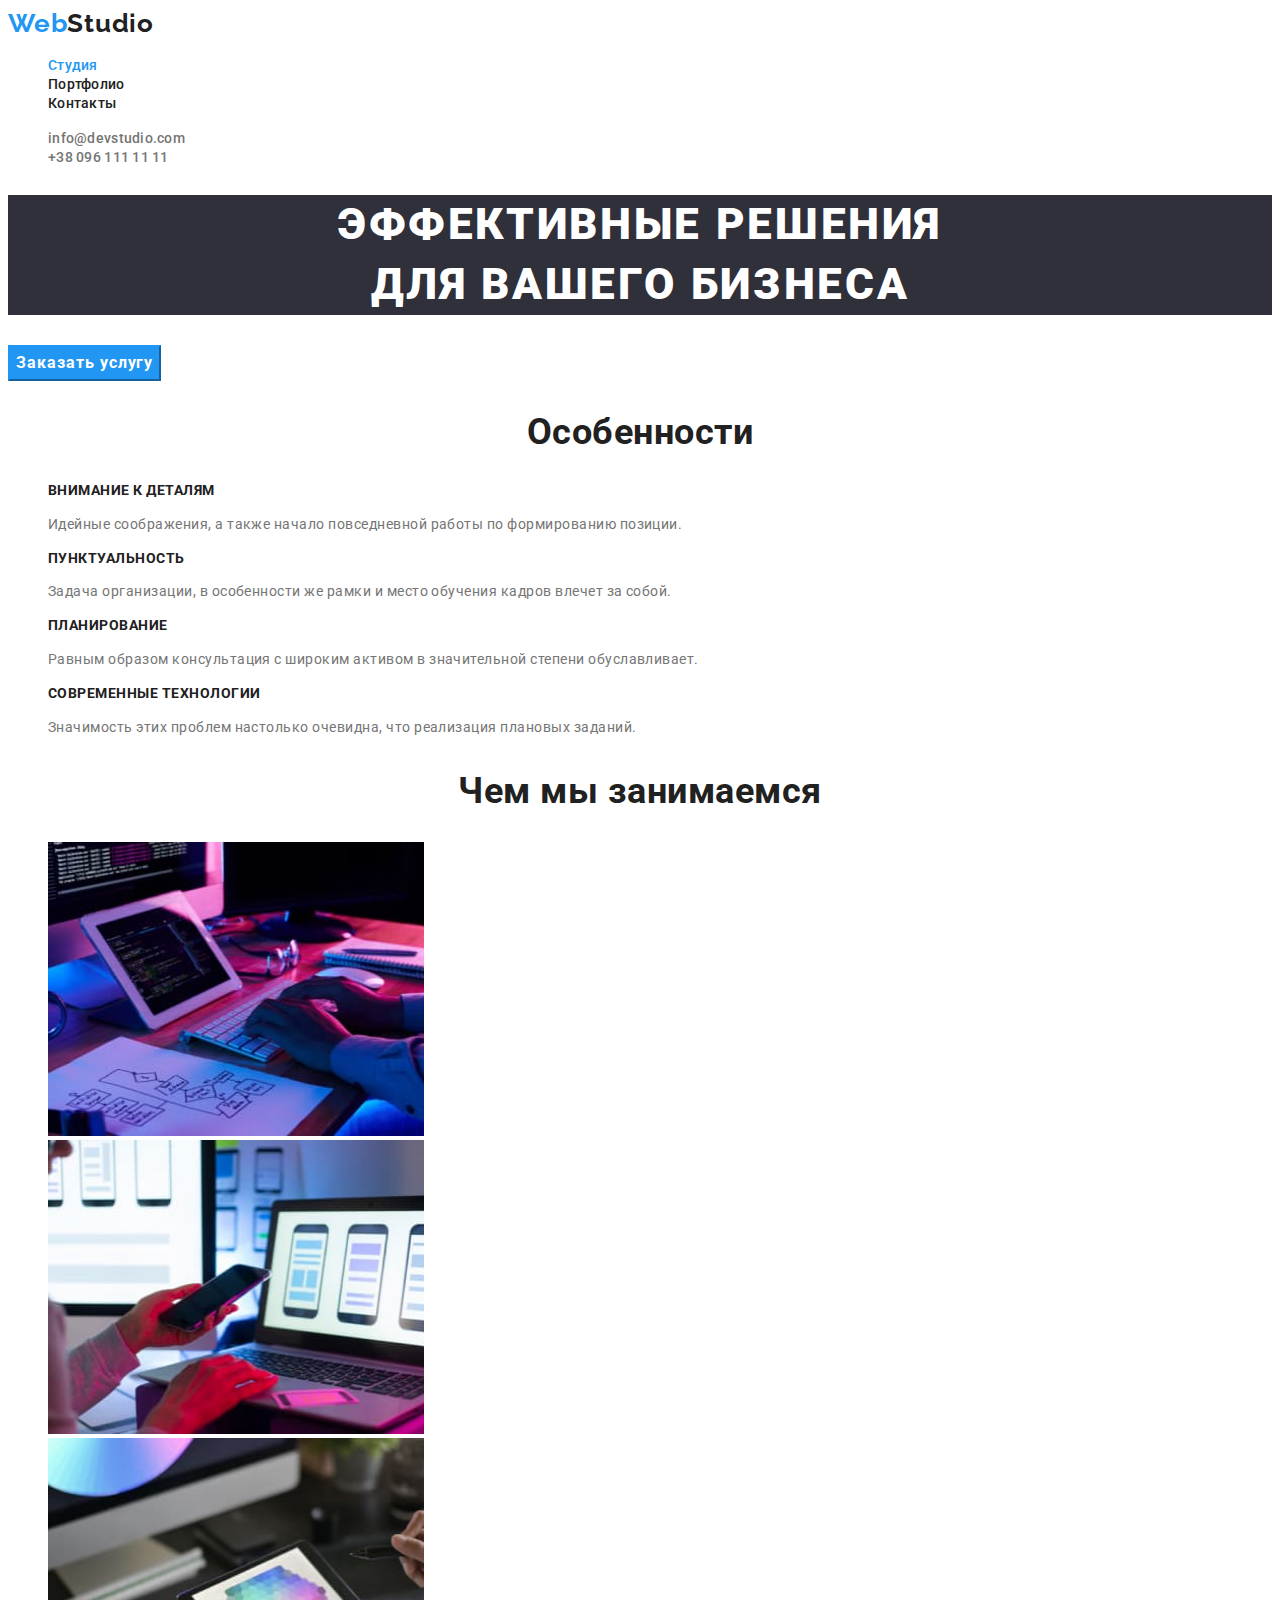
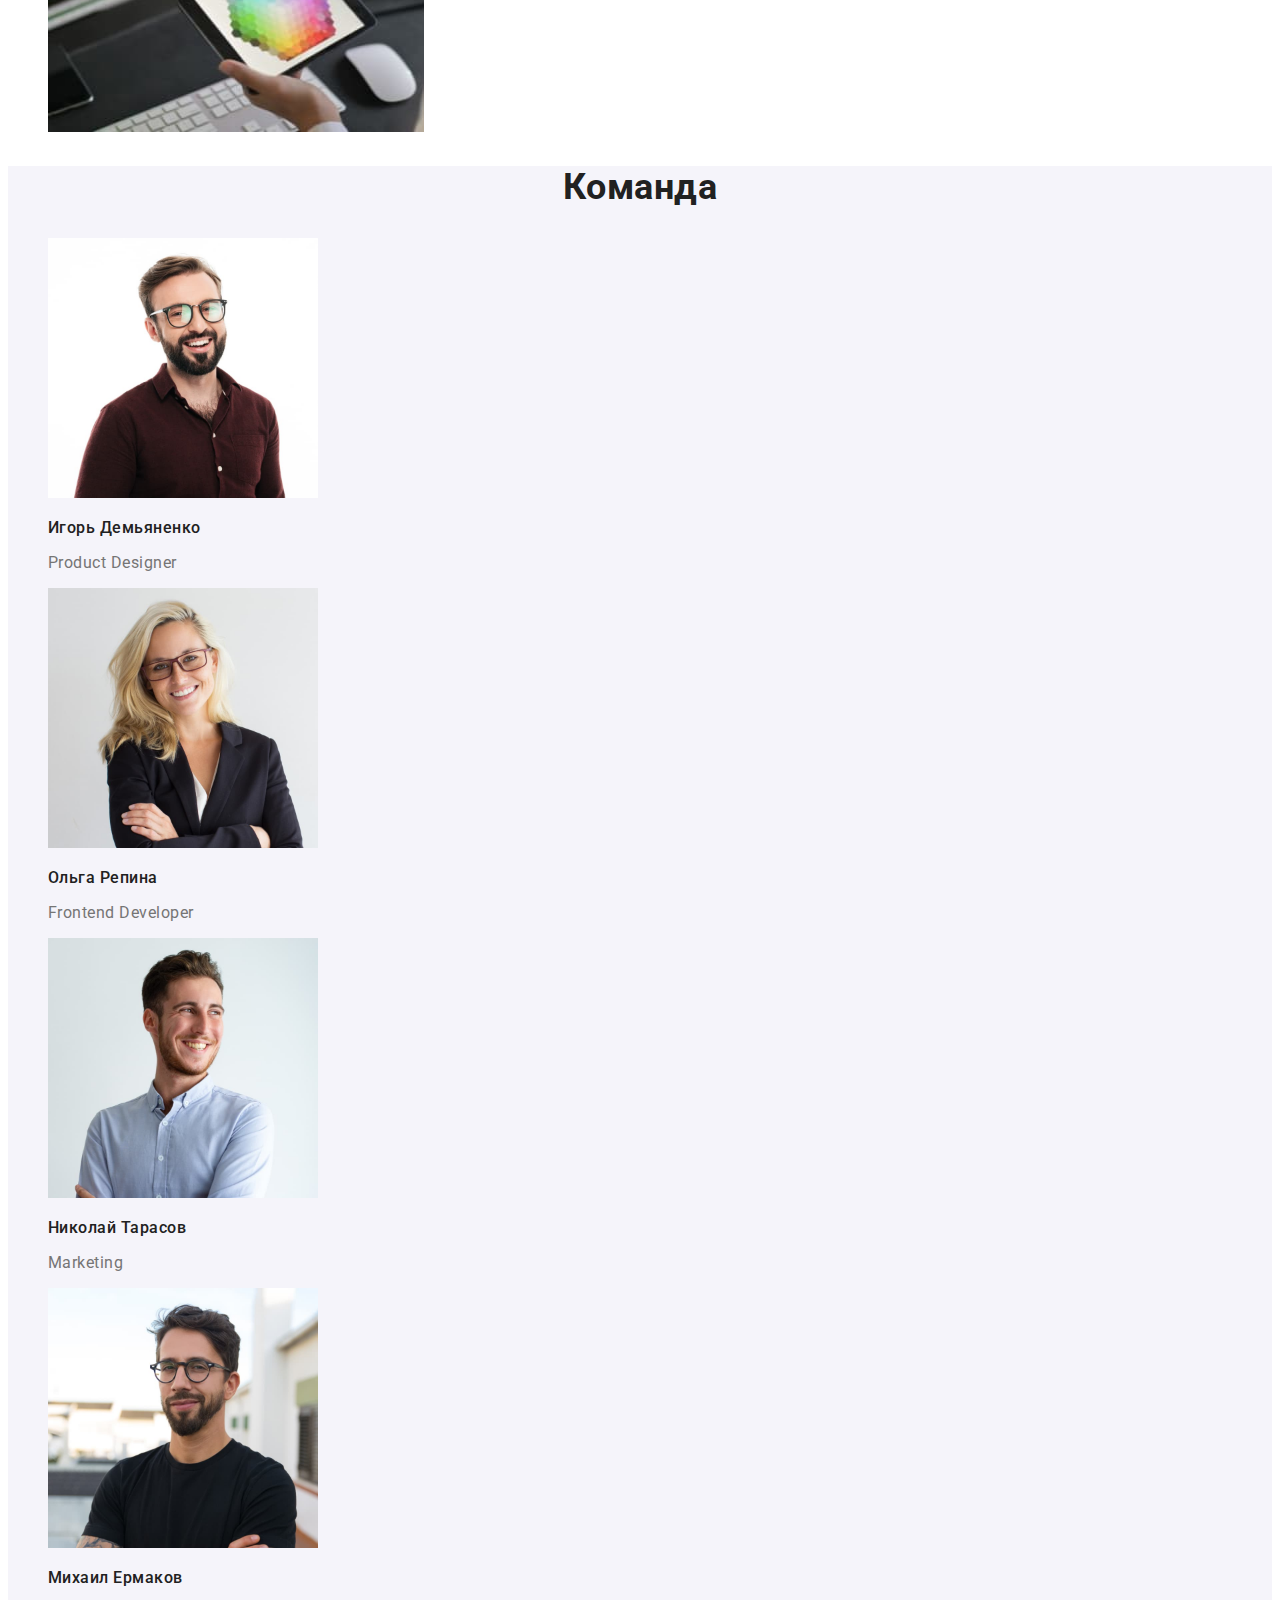
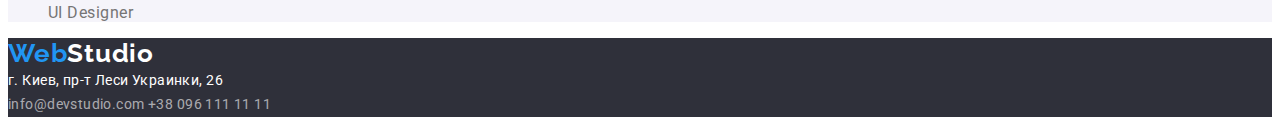
==== index.html @ 9baf7b73 "Добавляет разметку страницы" ====
<!DOCTYPE html>
<html lang="ru">
<head>
    <meta charset="UTF-8">
    <meta http-equiv="X-UA-Compatible" content="IE=edge">
    <meta name="viewport" content="width=device-width, initial-scale=1.0">
    <title>Студия</title>
    <link href="https://fonts.googleapis.com/css2?family=Raleway:wght@700&family=Roboto:wght@400;500;700;900&display=swap"
        rel="stylesheet">
    <link rel="stylesheet" href="./css/styles.css">
</head>
<body>
    <!--Шапка-->
    <header>
<nav>
    <a href="./index.html" class="logo">Web<span class="accent">Studio</span></a>

    <ul class="site-nav list">
        <li><a href="./index.html" class="link current">Студия</a></li>
        <li><a href="./portfolio.html" class="link">Портфолио</a></li>
        <li><a href="" class="link">Контакты</a></li>
    </ul>
    <ul class="list">
        <li><a href="mailto:info@devstudio.com" class="button link">info@devstudio.com</a></li>
        <li><a href="" class="button link">+38 096 111 11 11</a></li>
    </ul>   
</nav>
    </header>
  <main>
        <!--Герой-->
    <section class="hero">
        <h1 class="hero-title">Эффективные решения <br /> для вашего бизнеса</h1>
        <button type="button" class="button primary">Заказать услугу</button>
    </section>
    
    <!--Особенности-->
    <section class="section">
        <h2 class="section-title">Особенности</h2>
        <ul class="features list">
        <li>
            <h3 class="title list">Внимание к деталям</h3>
            <p class="text">Идейные соображения, а также начало повседневной работы по формированию позиции.</p>
            </li>
         <li>
            <h3 class="title">Пунктуальность</h3>
            <p class="text">Задача организации, в особенности же рамки и место обучения кадров влечет за собой.</p>
            </li>
         <li>
             <h3 class="title">Планирование</h3>
             <p class="text">Равным образом консультация с широким активом в значительной степени обуславливает.</p>
             </li>  
         <li>
              <h3 class="title">Современные технологии</h3>
              <p class="text">Значимость этих проблем настолько очевидна, что реализация плановых заданий.</p>
              </li>   
        </ul>
    </section>
    <!--Чем мы занимаемся-->
    <Section class="section">
        <h2 class="section-title">Чем мы занимаемся</h2>
        <ul class="list">
            <li>
                <img src="./images/img1.jpg" alt="Графики" width="376" height="294" />
            </li>
            <li>
                <img src="./images/img2.jpg" alt="Дизайн" width="376" height="294" />
            </li>
            <li>
                <img src="./images/img3.jpg" alt="Графика" width="376" height="294" />
            </li>
        </ul>
    </Section>
      <!--Команда-->
    <section class="section team">
        <h2 class="section-title">Команда</h2>
        <ul class="work list">
            <li>
                <img src="./images/photo1.jpg" alt="Игорь Демьянченко" width="270" height="260">
                <h3 class="title">Игорь Демьяненко</h3>
                <p class="text">Product Designer</p>
            </li>
            <li>
                <img src="./images/photo2.jpg" alt="Ольга Репина" width="270" height="260">
                <h3 class="title">Ольга Репина</h3>
                <p class="text">Frontend Developer</p>
            </li>
            <li>
                <img src="./images/photo3.jpg" alt="Николай Тарасов" width="270" height="260">
                <h3 class="title">Николай Тарасов</h3>
                <p class="text">Marketing</p>
            </li>
            <li>
                <img src="./images/photo4.jpg" alt="Михаил Ермаков" width="270" height="260">
                <h3 class="title">Михаил Ермаков</h3>
                <p class="text">UI Designer</p>
            </li>
        </ul>
    </section>
  </main>

    <!--Футер-->
    <footer class="footer">
        <a href="./index.html" class="logo">Web<span class="footer-accent">Studio</span></a>
        <address class="address">г. Киев, пр-т Леси Украинки, 26</address>
        <address class="footer-nav">
            <a href="mailto:info@devstudio.com" class="footer-nav link">info@devstudio.com</a>
            <a href="" class="footer-nav link">+38 096 111 11 11</a>
        </address>
    </footer>
</body>
</html>
---- css/styles.css ----
/* цвет основного текста #757575 */
/* вторичный цвет #212121 */
/* белый #FFFFFF */
/* акцент #2196F3 */
/* вторичный цвет фона #F5F4FA */
/* цвет фона #2F303A */

:root {
    --primary-text-color: #757575;
    --title-text-color: #212121;
    --accent-color: #2196F3;
    --primary-bgc-color: #FFFFFF;
    --secondary-bgc-color: #F5F4FA;
    --hero-bgc-color: #2F303A;
    --white-color: #ffffff;
}


body {
    color: var(--primary-text-color);
    background-color: var(--primary-bgc-color);

    font-family: Roboto, sans-serif;
    letter-spacing: 0.03em;
}

/* Logo */

.logo {
    color: var(--accent-color);

    font-family: Raleway, sans-serif;
    font-weight: 700;
    font-size: 26px;
    line-height: 1.19;
    letter-spacing: 0.03em;
    text-decoration: none;
}

.accent {
    color: var(--title-text-color);
}
.list {
    list-style: none;
}

/* Site-nav */
.site-nav .link {
    color: var(--title-text-color);

        font-weight: 500;
        font-size: 14px;
        line-height: 1.14;
        letter-spacing: 0.02em;
        text-decoration: none;
}

.site-nav .link:hover,
.site-nav .link:focus {
    color: var(--accent-color);
}

.site-nav .link.current {
    color: var(--accent-color);

        font-weight: 500;
        font-size: 14px;
        line-height: 1.14;
        letter-spacing: 0.02em;
        text-decoration: none;
}

/* Hero */

.hero-title {
    color: var(--primary-bgc-color);
    background-color: var(--hero-bgc-color);

    font-weight: 900;
    font-size: 44px;
    line-height: 1.36;
    text-align: center;
    letter-spacing: 0.06em;
    text-transform: uppercase;
    }

    /* Section */

.section-title {
    color: var(--title-text-color);

    font-weight: 700;
    font-size: 36px;
    line-height: 1.17;
    text-align: center;

}


/* Features */

.features .title {
    color: var(--title-text-color);

    font-weight: 700;
    font-size: 14px;
    line-height: 1.14;
    text-transform: uppercase;
}

.features .text {
    font-size: 14px;
    line-height: 1.7;
}

/* Work */

.work .title {
    color: var(--title-text-color);

        font-weight: 500;
        font-size: 16px;
        line-height: 1.19;
}
    
.work .text {
    font-size: 16px;
    line-height: 1.19;
}

.team {
    background-color: var(--secondary-bgc-color)
}

/* Button */

.button {
    color: var(--primary-text-color);
    background-color: var(--primary-bgc-color);

    font-weight: 500;
    font-size: 14px;
    line-height: 1.14;
    letter-spacing: 0.02em;
    text-decoration: none;
}

.button.primary {
    background-color: var(--accent-color);
    color: var(--primary-bgc-color);
    border-color: var(--accent-color);

    font-family: inherit;
    font-weight: 700;
    font-size: 16px;
    line-height: 1.9;
    letter-spacing: 0.06em;
    cursor: pointer;
}

.button.link:hover,
.button.link:focus {
    color: var(--accent-color);
}


/* Footer */

.footer {
    background-color: var(--hero-bgc-color);
}
.address {
    color: var(--white-color);

    font-style: normal;
    font-size: 14px;
    line-height: 1.71;
    letter-spacing: 0.03em;
}

.footer-accent {
    color: var(--white-color)
}

.footer-nav {
    color: rgba(255, 255, 255, 0.6);

    font-style: normal;
    font-size: 14px;
    line-height: 1.71;
    letter-spacing: 0.03em;
    text-decoration: none;
}

.footer-nav .link:hover,
.footer-nav .link:focus {
    color: var(--accent-color);
    text-decoration: none;
}

/* Page Portfolio */
.foto .title {
    color: var(--title-text-color);
}

.foto .title {
    font-weight: 700;
    font-size: 18px;
    line-height: 2;
    letter-spacing: 0.06em;
}

.foto .text {
    font-size: 16px;
    line-height: 1.88;
    letter-spacing: 0.03em;
}

.button-portfolio {
    color: var(--title-text-color);
    background-color: var(--secondary-bgc-color);
    border-color: var(--secondary-bgc-color);

        font-family: inherit;
        font-weight: 500;
        font-size: 16px;
        line-height: 1.62;
        text-align: center;
        letter-spacing: 0.03em;
        cursor: pointer;
}

.button-portfolio.link:hover,
.button-portfolio.link:focus {
    color: var(--white-color);
    background-color: var(--accent-color);
}
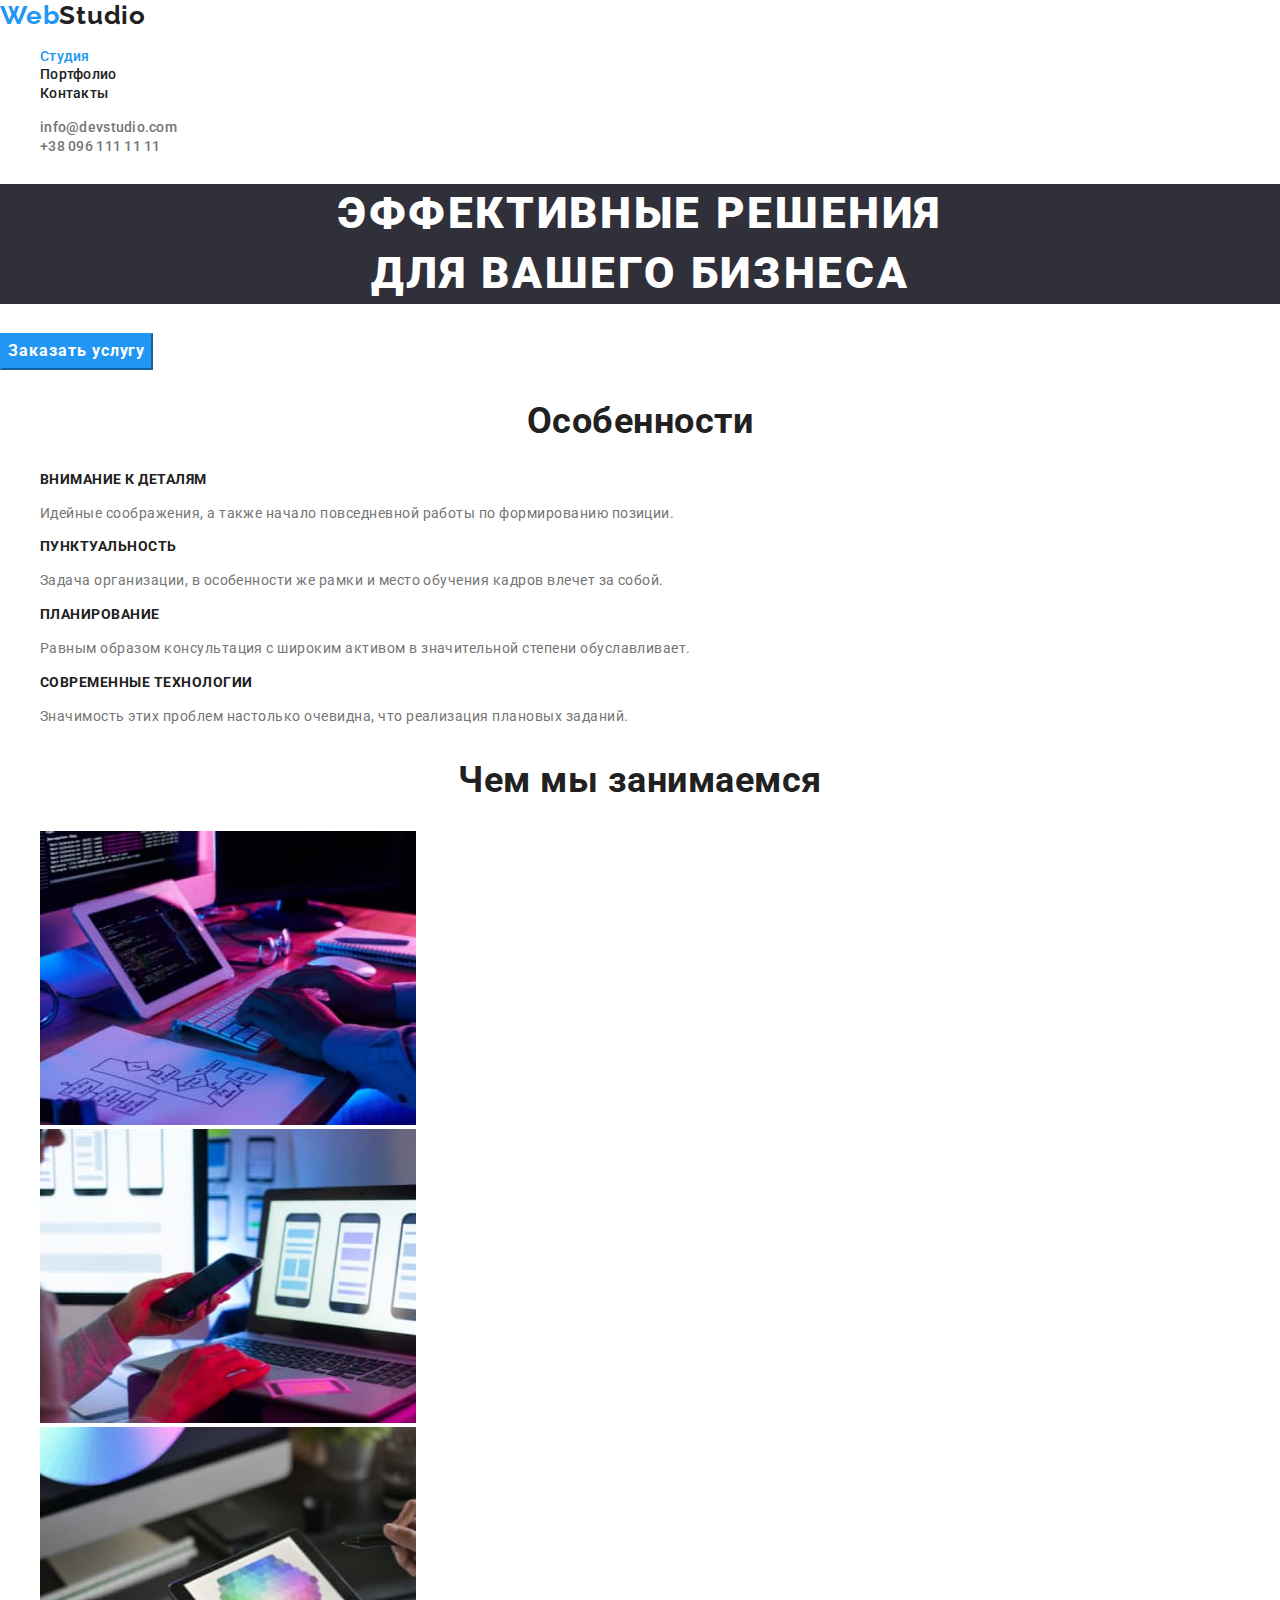
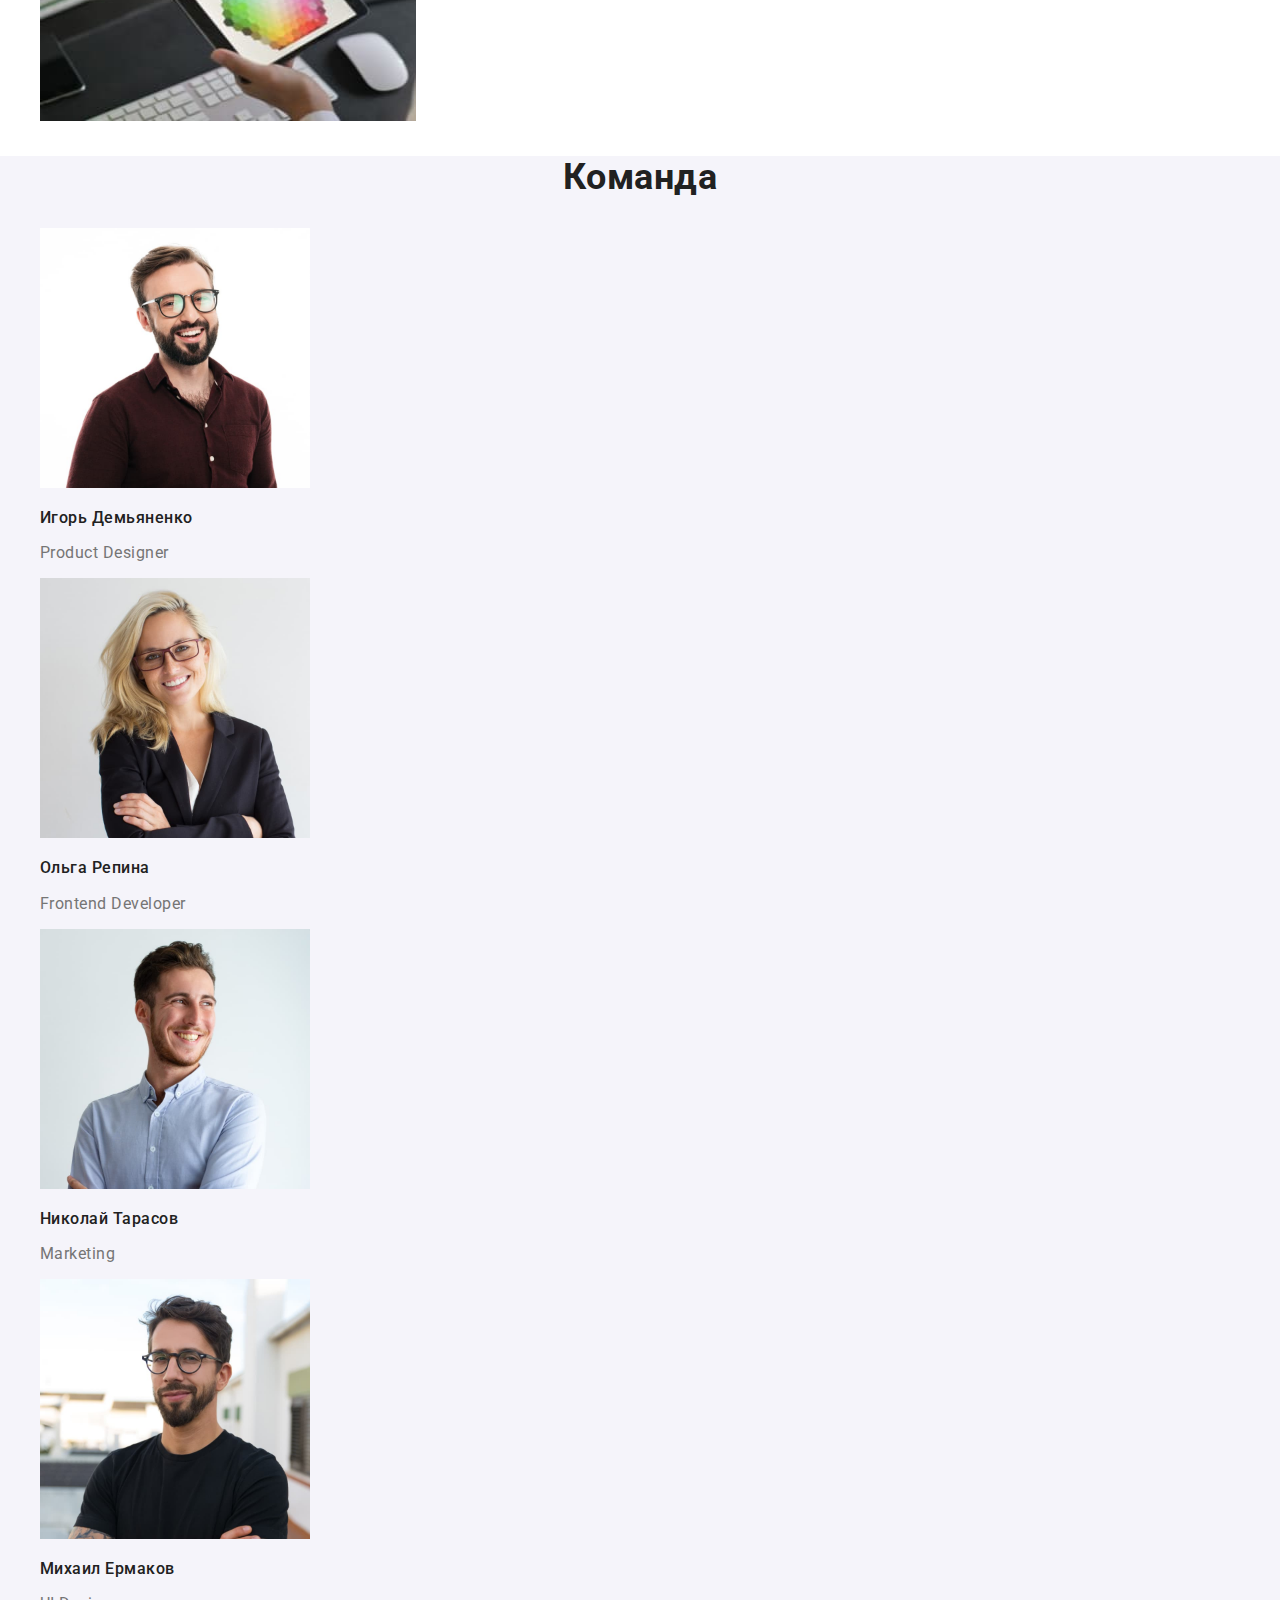
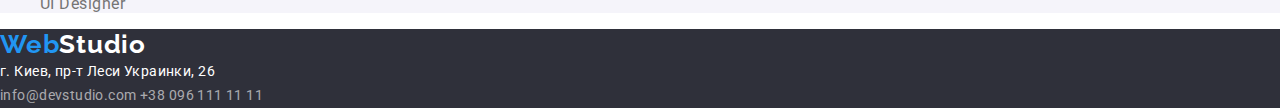
==== commit b2dc53da: "Добавляет нормализацию стилей" ====
--- a/index.html
+++ b/index.html
@@ -7,6 +7,7 @@
     <title>Студия</title>
     <link href="https://fonts.googleapis.com/css2?family=Raleway:wght@700&family=Roboto:wght@400;500;700;900&display=swap"
         rel="stylesheet">
+    <link rel="stylesheet" href="https://cdnjs.cloudflare.com/ajax/libs/modern-normalize/1.1.0/modern-normalize.min.css">
     <link rel="stylesheet" href="./css/styles.css">
 </head>
 <body>
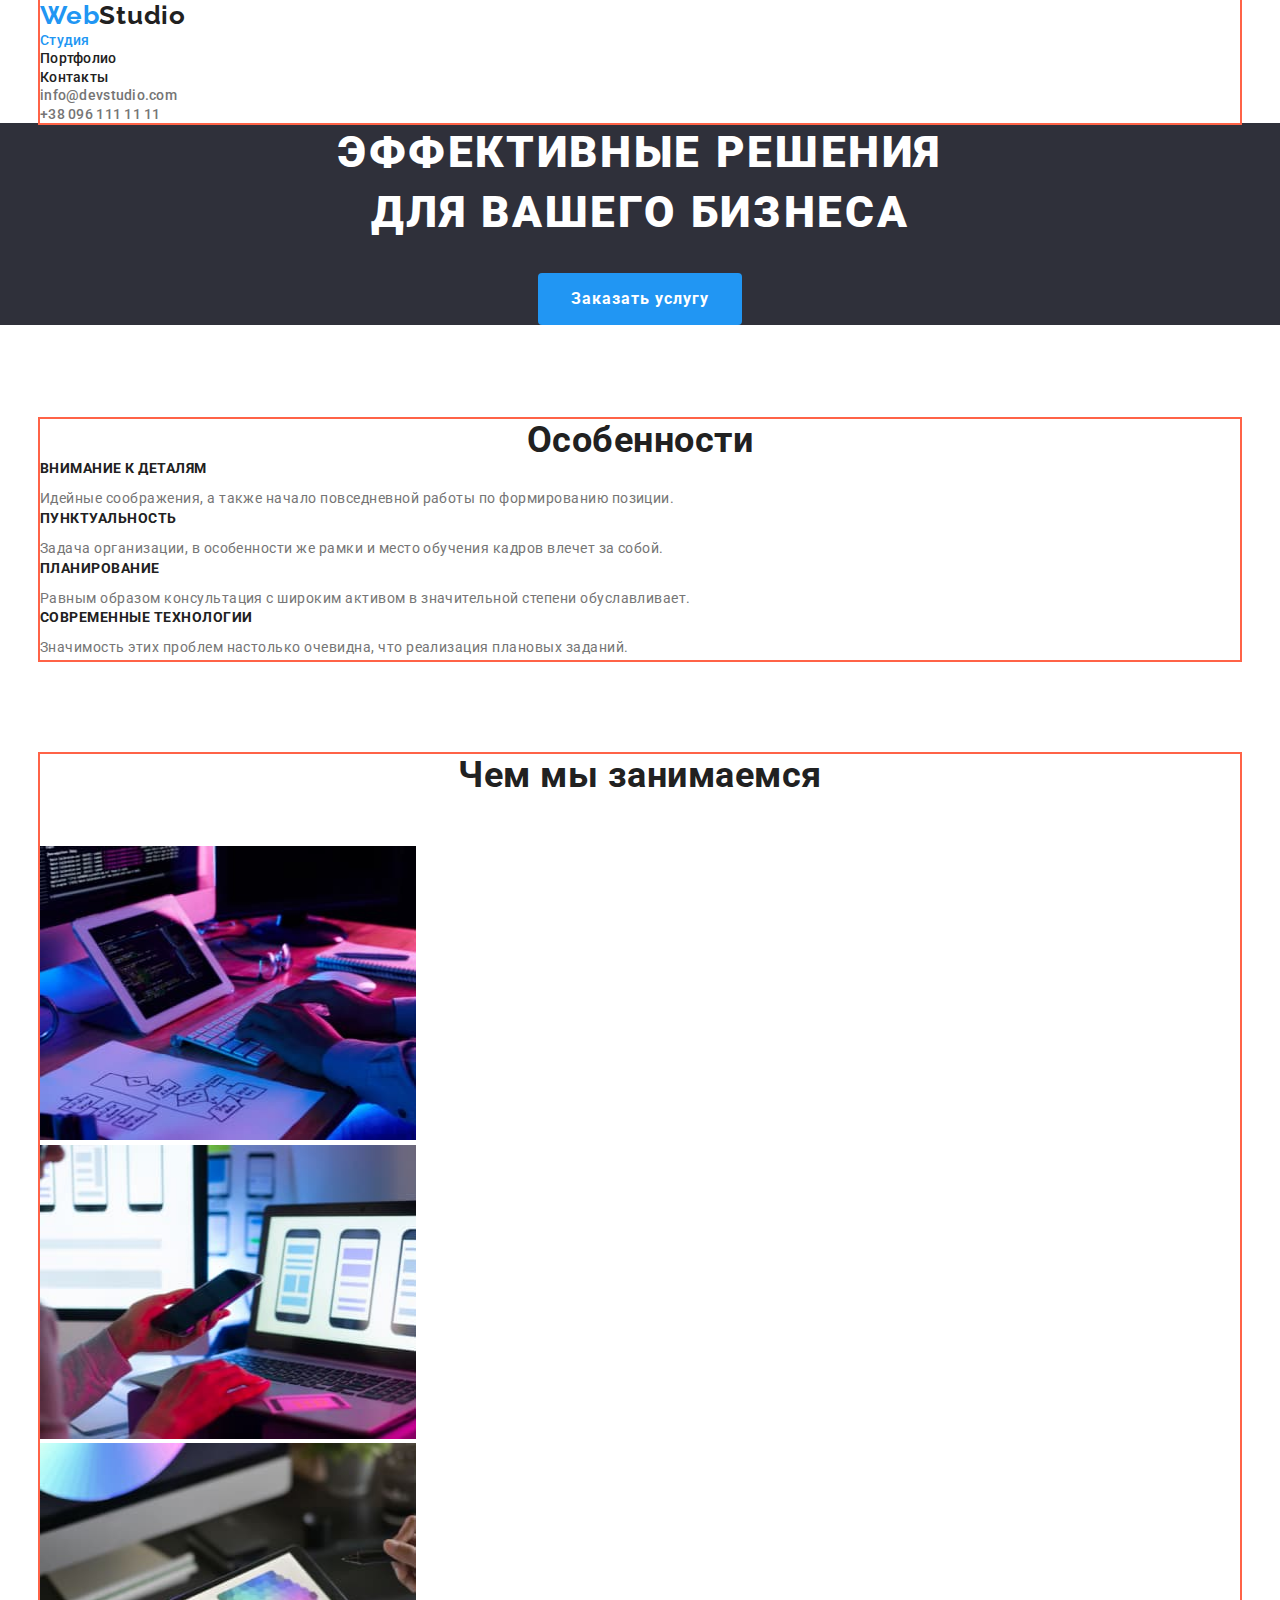
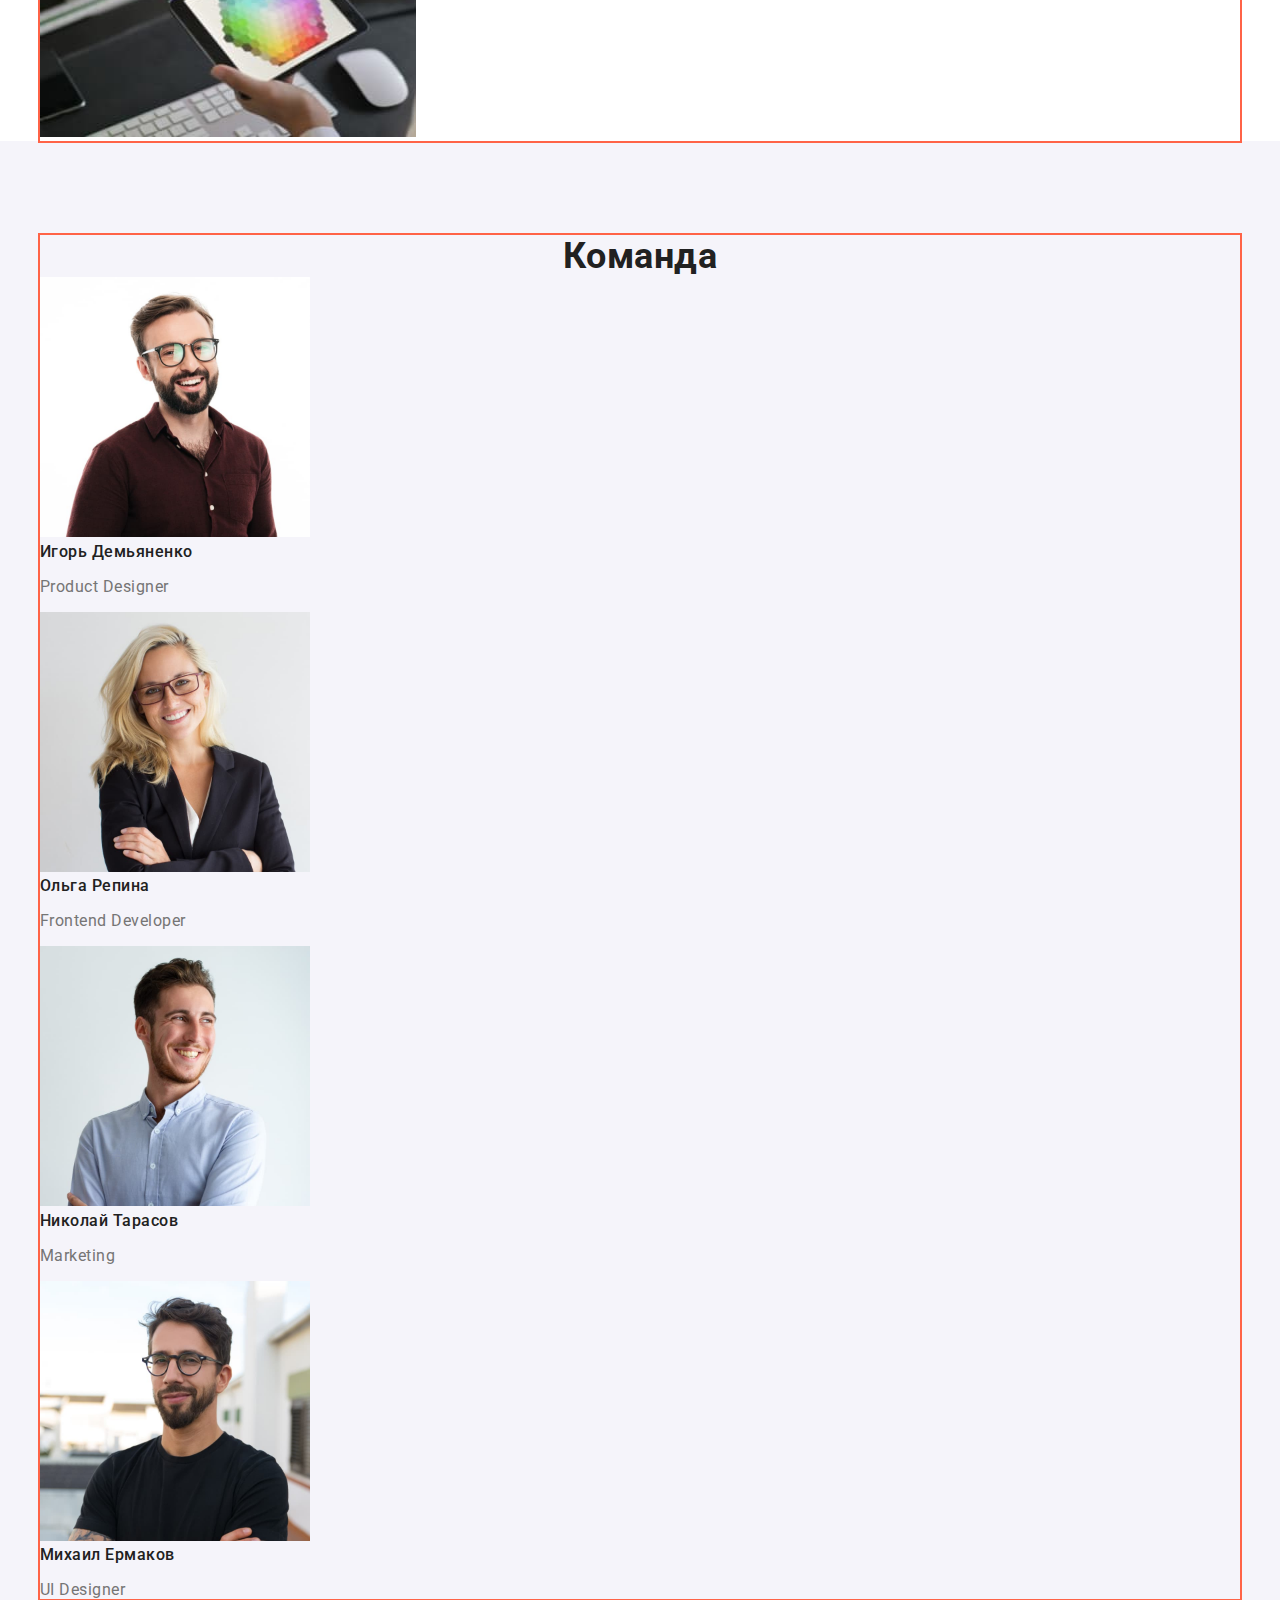
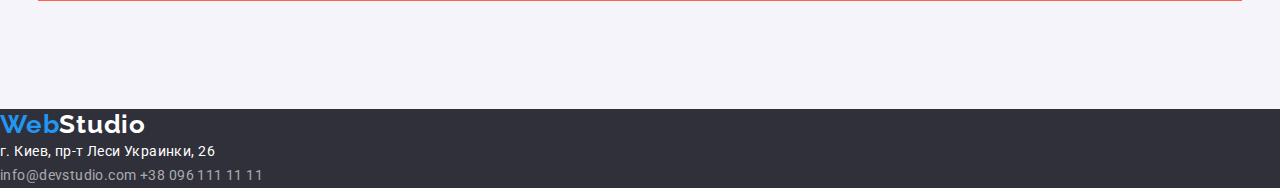
==== commit a70e5c7c: "Добавляет блочные элементы" ====
--- a/index.html
+++ b/index.html
@@ -12,21 +12,25 @@
 </head>
 <body>
     <!--Шапка-->
-    <header>
-<nav>
-    <a href="./index.html" class="logo">Web<span class="accent">Studio</span></a>
+    <header class="page-header">
+    <div class="container">
+        <nav>
+            <a href="./index.html" class="logo">Web<span class="accent">Studio</span></a>
+        
+            <ul class="site-nav list">
+                <li><a href="./index.html" class="link current">Студия</a></li>
+                <li><a href="./portfolio.html" class="link">Портфолио</a></li>
+                <li><a href="" class="link">Контакты</a></li>
+            </ul>
+            <ul class="list">
+                <li><a href="mailto:info@devstudio.com" class="button link">info@devstudio.com</a></li>
+                <li><a href="" class="button link">+38 096 111 11 11</a></li>
+            </ul>
+        </nav>
+    </div>
 
-    <ul class="site-nav list">
-        <li><a href="./index.html" class="link current">Студия</a></li>
-        <li><a href="./portfolio.html" class="link">Портфолио</a></li>
-        <li><a href="" class="link">Контакты</a></li>
-    </ul>
-    <ul class="list">
-        <li><a href="mailto:info@devstudio.com" class="button link">info@devstudio.com</a></li>
-        <li><a href="" class="button link">+38 096 111 11 11</a></li>
-    </ul>   
-</nav>
     </header>
+    
   <main>
         <!--Герой-->
     <section class="hero">
@@ -35,67 +39,73 @@
     </section>
     
     <!--Особенности-->
-    <section class="section">
-        <h2 class="section-title">Особенности</h2>
-        <ul class="features list">
-        <li>
-            <h3 class="title list">Внимание к деталям</h3>
-            <p class="text">Идейные соображения, а также начало повседневной работы по формированию позиции.</p>
-            </li>
-         <li>
-            <h3 class="title">Пунктуальность</h3>
-            <p class="text">Задача организации, в особенности же рамки и место обучения кадров влечет за собой.</p>
-            </li>
-         <li>
-             <h3 class="title">Планирование</h3>
-             <p class="text">Равным образом консультация с широким активом в значительной степени обуславливает.</p>
-             </li>  
-         <li>
-              <h3 class="title">Современные технологии</h3>
-              <p class="text">Значимость этих проблем настолько очевидна, что реализация плановых заданий.</p>
-              </li>   
-        </ul>
+    <section class="section-features">
+        <div class="container">
+            <h2 class="section-title">Особенности</h2>
+            <ul class="features list">
+                <li>
+                    <h3 class="title list">Внимание к деталям</h3>
+                    <p class="text">Идейные соображения, а также начало повседневной работы по формированию позиции.</p>
+                </li>
+                <li>
+                    <h3 class="title">Пунктуальность</h3>
+                    <p class="text">Задача организации, в особенности же рамки и место обучения кадров влечет за собой.</p>
+                </li>
+                <li>
+                    <h3 class="title">Планирование</h3>
+                    <p class="text">Равным образом консультация с широким активом в значительной степени обуславливает.</p>
+                </li>
+                <li>
+                    <h3 class="title">Современные технологии</h3>
+                    <p class="text">Значимость этих проблем настолько очевидна, что реализация плановых заданий.</p>
+                </li>
+            </ul>
+        </div>
     </section>
     <!--Чем мы занимаемся-->
     <Section class="section">
-        <h2 class="section-title">Чем мы занимаемся</h2>
-        <ul class="list">
-            <li>
-                <img src="./images/img1.jpg" alt="Графики" width="376" height="294" />
-            </li>
-            <li>
-                <img src="./images/img2.jpg" alt="Дизайн" width="376" height="294" />
-            </li>
-            <li>
-                <img src="./images/img3.jpg" alt="Графика" width="376" height="294" />
-            </li>
-        </ul>
+    <div class="container">
+                <h2 class="section-title work">Чем мы занимаемся</h2>
+                <ul class="list">
+                    <li>
+                        <img src="./images/img1.jpg" alt="Графики" width="376" height="294" />
+                    </li>
+                    <li>
+                        <img src="./images/img2.jpg" alt="Дизайн" width="376" height="294" />
+                    </li>
+                    <li>
+                        <img src="./images/img3.jpg" alt="Графика" width="376" height="294" />
+                    </li>
+                </ul>
+    </div>
     </Section>
       <!--Команда-->
     <section class="section team">
-        <h2 class="section-title">Команда</h2>
-        <ul class="work list">
-            <li>
-                <img src="./images/photo1.jpg" alt="Игорь Демьянченко" width="270" height="260">
-                <h3 class="title">Игорь Демьяненко</h3>
-                <p class="text">Product Designer</p>
-            </li>
-            <li>
-                <img src="./images/photo2.jpg" alt="Ольга Репина" width="270" height="260">
-                <h3 class="title">Ольга Репина</h3>
-                <p class="text">Frontend Developer</p>
-            </li>
-            <li>
-                <img src="./images/photo3.jpg" alt="Николай Тарасов" width="270" height="260">
-                <h3 class="title">Николай Тарасов</h3>
-                <p class="text">Marketing</p>
-            </li>
-            <li>
-                <img src="./images/photo4.jpg" alt="Михаил Ермаков" width="270" height="260">
-                <h3 class="title">Михаил Ермаков</h3>
-                <p class="text">UI Designer</p>
-            </li>
-        </ul>
+        <div class="container">
+            <h2 class="section-title">Команда</h2>
+            <ul class="work list">
+                <li>
+                    <img src="./images/photo1.jpg" alt="Игорь Демьянченко" width="270" height="260">
+                    <h3 class="title">Игорь Демьяненко</h3>
+                    <p class="text">Product Designer</p>
+                </li>
+                <li>
+                    <img src="./images/photo2.jpg" alt="Ольга Репина" width="270" height="260">
+                    <h3 class="title">Ольга Репина</h3>
+                    <p class="text">Frontend Developer</p>
+                </li>
+                <li>
+                    <img src="./images/photo3.jpg" alt="Николай Тарасов" width="270" height="260">
+                    <h3 class="title">Николай Тарасов</h3>
+                    <p class="text">Marketing</p>
+                </li>
+                <li>
+                    <img src="./images/photo4.jpg" alt="Михаил Ермаков" width="270" height="260">
+                    <h3 class="title">Михаил Ермаков</h3>
+                    <p class="text">UI Designer</p>
+                </li>
+            </ul>
+        </div>
     </section>
   </main>
 
--- a/css/styles.css
+++ b/css/styles.css
@@ -24,6 +24,14 @@
     letter-spacing: 0.03em;
 }
 
+.container {
+    margin-left: auto;
+    margin-right: auto;
+    width: 1200px;
+    
+    outline: 2px solid tomato;
+}
+
 /* Logo */
 
 .logo {
@@ -41,7 +49,15 @@
     color: var(--title-text-color);
 }
 .list {
+    padding: 0;
+    margin: 0;
     list-style: none;
+}
+
+/* Page Header */
+
+.page-header {
+
 }
 
 /* Site-nav */
@@ -71,15 +87,21 @@
 }
 
 /* Hero */
+.hero {
+    text-align: center;
+
+    background-color: var(--hero-bgc-color);
+}
 
 .hero-title {
+    margin-top: 0;
+    margin-bottom: 30px;
+
     color: var(--primary-bgc-color);
-    background-color: var(--hero-bgc-color);
 
     font-weight: 900;
     font-size: 44px;
     line-height: 1.36;
-    text-align: center;
     letter-spacing: 0.06em;
     text-transform: uppercase;
     }
@@ -87,19 +109,23 @@
     /* Section */
 
 .section-title {
+    margin-top: 0;
+    margin-bottom: 0;
     color: var(--title-text-color);
 
     font-weight: 700;
     font-size: 36px;
     line-height: 1.17;
     text-align: center;
-
 }
 
 
 /* Features */
 
 .features .title {
+    margin-top: 0;
+    margin-bottom: 10px;
+    
     color: var(--title-text-color);
 
     font-weight: 700;
@@ -108,15 +134,31 @@
     text-transform: uppercase;
 }
 
+.features p{
+    margin-top: 0;
+    margin-bottom: 0;
+}
+
 .features .text {
     font-size: 14px;
     line-height: 1.7;
 }
 
+.section-features {
+    padding-top: 94px;
+    padding-bottom: 94px;
+}
+
 /* Work */
+.section-title.work {
+    margin-bottom: 50px;
+}
 
 .work .title {
-    color: var(--title-text-color);
+        margin-top: 0;
+        margin-bottom: 0px;
+
+        color: var(--title-text-color);
 
         font-weight: 500;
         font-size: 16px;
@@ -128,7 +170,10 @@
     line-height: 1.19;
 }
 
+
 .team {
+    padding-top: 94px;
+    padding-bottom: 94px;
     background-color: var(--secondary-bgc-color)
 }
 
@@ -137,7 +182,7 @@
 .button {
     color: var(--primary-text-color);
     background-color: var(--primary-bgc-color);
-
+ 
     font-weight: 500;
     font-size: 14px;
     line-height: 1.14;
@@ -146,9 +191,15 @@
 }
 
 .button.primary {
+    border-radius: 4px;
+    padding: 10px 32px;
+    min-width: 200px;
+
     background-color: var(--accent-color);
     color: var(--primary-bgc-color);
     border-color: var(--accent-color);
+
+    border: 1px solid transparent;
 
     font-family: inherit;
     font-weight: 700;
@@ -156,6 +207,7 @@
     line-height: 1.9;
     letter-spacing: 0.06em;
     cursor: pointer;
+    text-align: center;
 }
 
 .button.link:hover,
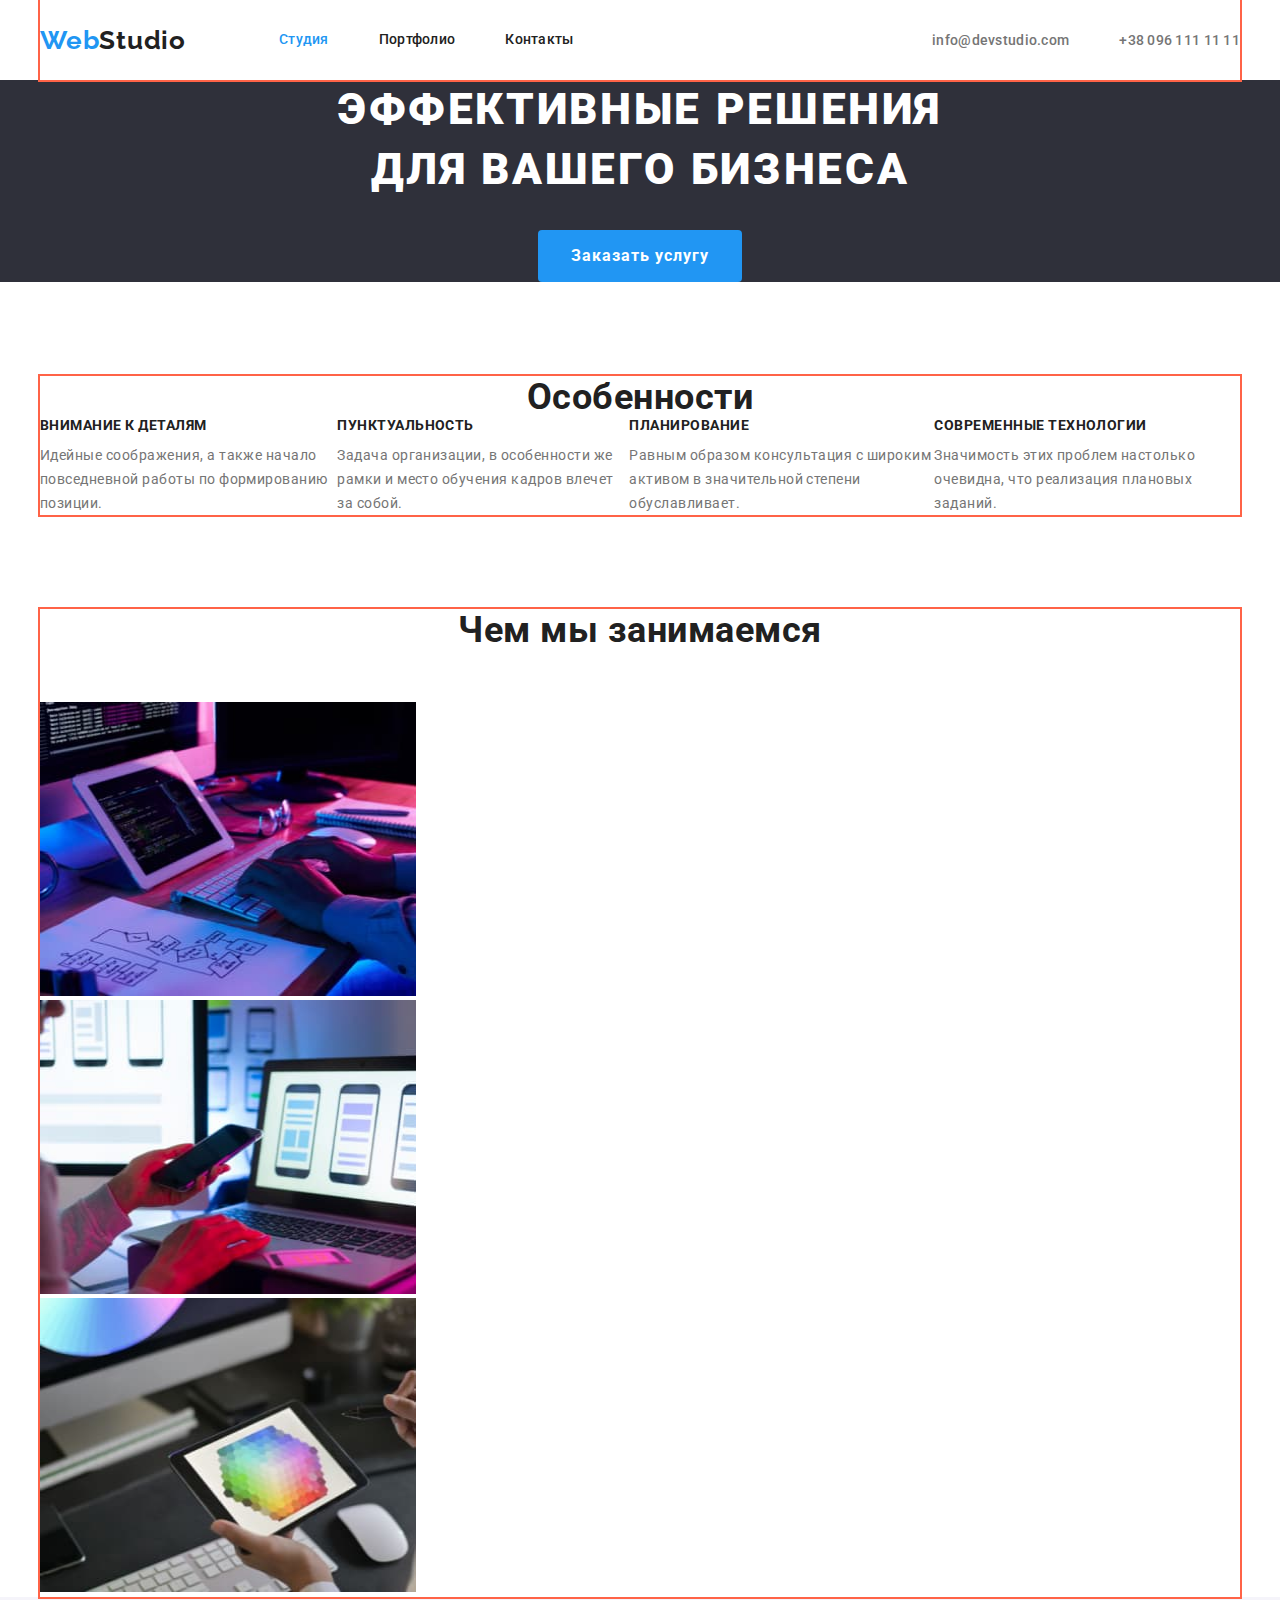
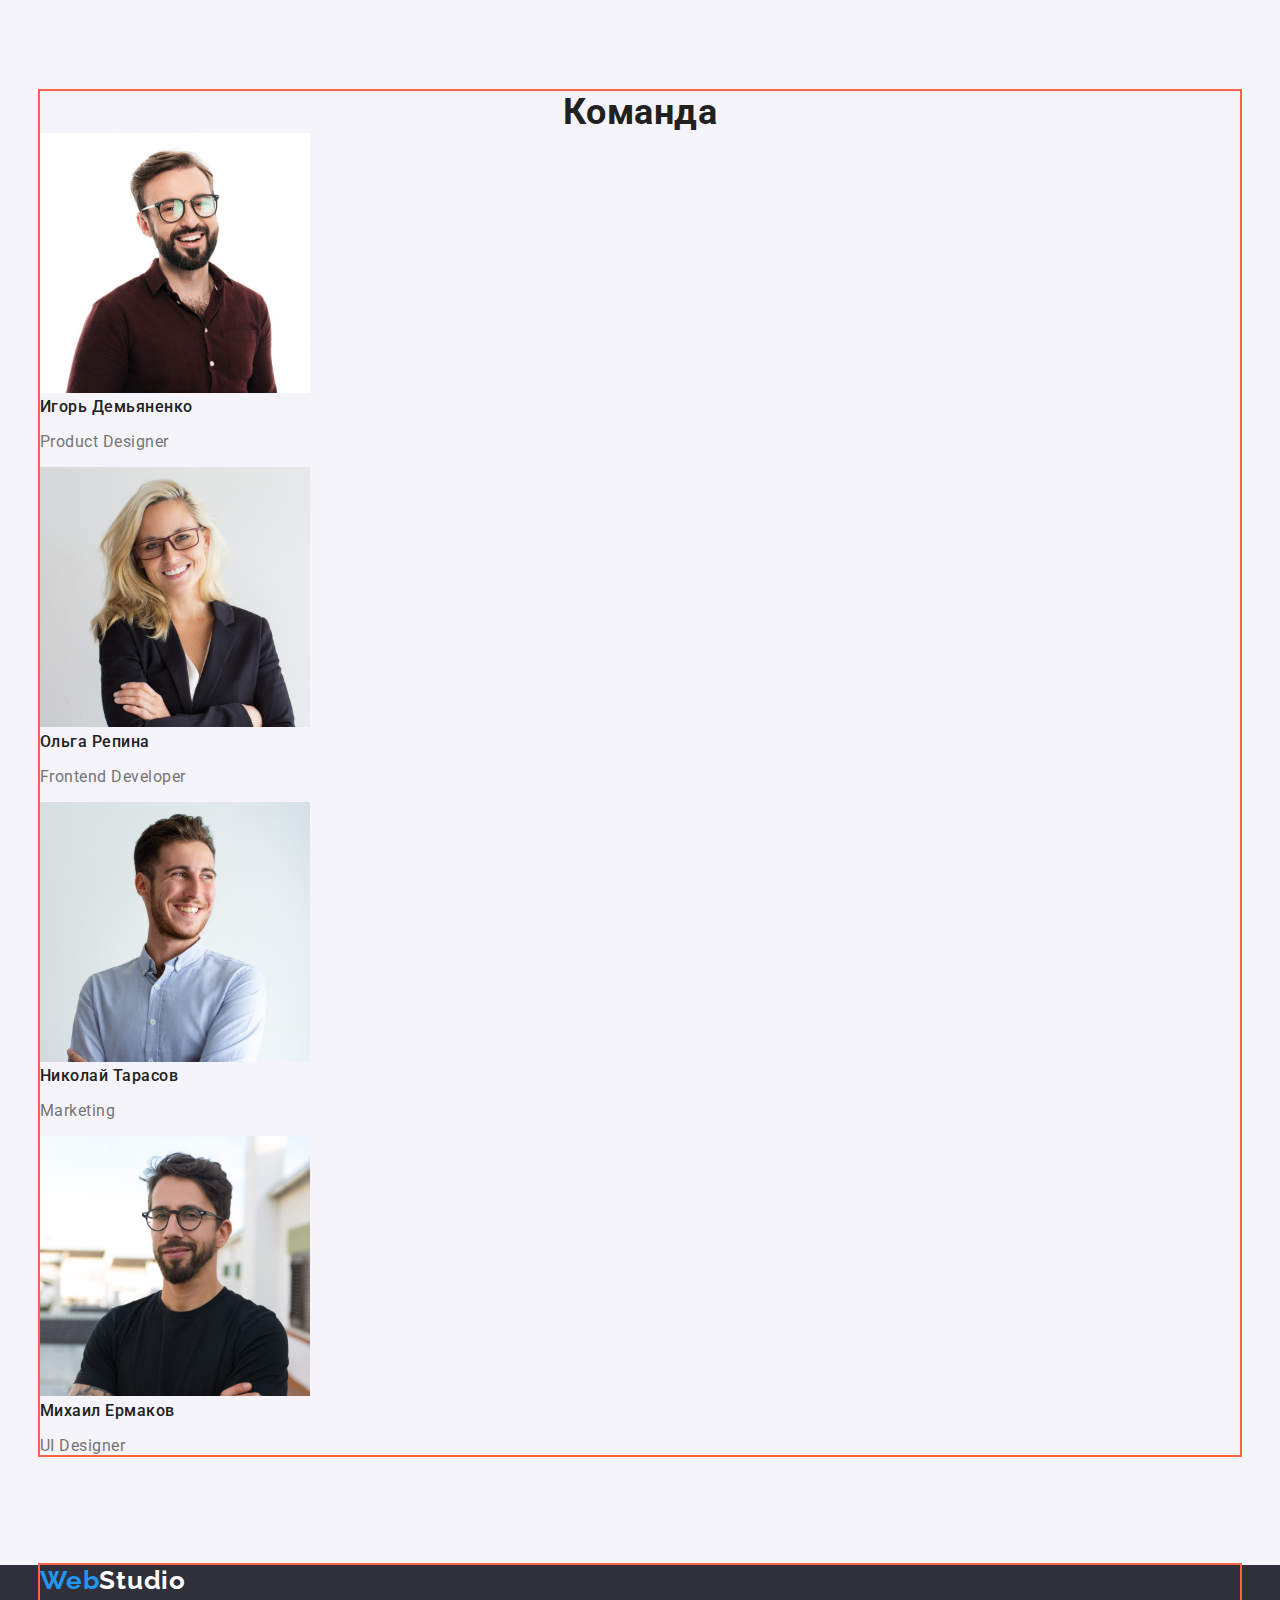
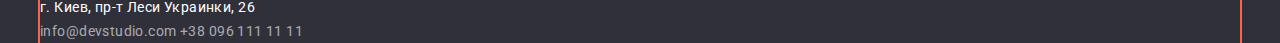
==== commit 0a9a6b3f: "Добавляет геометрию" ====
--- a/index.html
+++ b/index.html
@@ -12,19 +12,19 @@
 </head>
 <body>
     <!--Шапка-->
-    <header class="page-header">
+    <header>
     <div class="container">
-        <nav>
+        <nav class="page-header">
             <a href="./index.html" class="logo">Web<span class="accent">Studio</span></a>
         
             <ul class="site-nav list">
-                <li><a href="./index.html" class="link current">Студия</a></li>
-                <li><a href="./portfolio.html" class="link">Портфолио</a></li>
-                <li><a href="" class="link">Контакты</a></li>
+                <li class="item"><a href="./index.html" class="link current">Студия</a></li>
+                <li class="item"><a href="./portfolio.html" class="link">Портфолио</a></li>
+                <li class="item"><a href="" class="link">Контакты</a></li>
             </ul>
-            <ul class="list">
-                <li><a href="mailto:info@devstudio.com" class="button link">info@devstudio.com</a></li>
-                <li><a href="" class="button link">+38 096 111 11 11</a></li>
+            <ul class="contacts list">
+                <li class="item"><a href="mailto:info@devstudio.com" class="button link">info@devstudio.com</a></li>
+                <li class="item"><a href="" class="button link">+38 096 111 11 11</a></li>
             </ul>
         </nav>
     </div>
@@ -36,8 +36,7 @@
     <section class="hero">
         <h1 class="hero-title">Эффективные решения <br /> для вашего бизнеса</h1>
         <button type="button" class="button primary">Заказать услугу</button>
-    </section>
-    
+    </section>   
     <!--Особенности-->
     <section class="section-features">
         <div class="container">
@@ -111,12 +110,14 @@
 
     <!--Футер-->
     <footer class="footer">
-        <a href="./index.html" class="logo">Web<span class="footer-accent">Studio</span></a>
-        <address class="address">г. Киев, пр-т Леси Украинки, 26</address>
-        <address class="footer-nav">
-            <a href="mailto:info@devstudio.com" class="footer-nav link">info@devstudio.com</a>
-            <a href="" class="footer-nav link">+38 096 111 11 11</a>
-        </address>
+        <div class="container">
+            <a href="./index.html" class="logo">Web<span class="footer-accent">Studio</span></a>
+            <address class="address">г. Киев, пр-т Леси Украинки, 26</address>
+            <address class="footer-nav">
+                <a href="mailto:info@devstudio.com" class="footer-nav link">info@devstudio.com</a>
+                <a href="" class="footer-nav link">+38 096 111 11 11</a>
+            </address>
+        </div>
     </footer>
 </body>
 </html> --- a/css/styles.css
+++ b/css/styles.css
@@ -32,43 +32,73 @@
     outline: 2px solid tomato;
 }
 
-/* Logo */
-
-.logo {
-    color: var(--accent-color);
-
-    font-family: Raleway, sans-serif;
-    font-weight: 700;
-    font-size: 26px;
-    line-height: 1.19;
-    letter-spacing: 0.03em;
-    text-decoration: none;
-}
-
-.accent {
-    color: var(--title-text-color);
-}
 .list {
     padding: 0;
     margin: 0;
     list-style: none;
 }
 
+/* Section */
+
+.section-title {
+    margin-top: 0;
+    margin-bottom: 0;
+    color: var(--title-text-color);
+
+    font-weight: 700;
+    font-size: 36px;
+    line-height: 1.17;
+    text-align: center;
+}
+
+/* Logo */
+
+.logo {
+    color: var(--accent-color);
+
+    font-family: Raleway, sans-serif;
+    font-weight: 700;
+    font-size: 26px;
+    line-height: 1.19;
+    letter-spacing: 0.03em;
+    text-decoration: none;
+}
+
+.accent {
+    color: var(--title-text-color);
+}
+
+
 /* Page Header */
 
 .page-header {
-
-}
+display: flex;
+align-items: center;
+}
+
 
 /* Site-nav */
+.site-nav {
+    display: flex;
+    margin-left: 93px;
+}
+
+.site-nav .item + .item {
+    margin-left: 50px;
+}
+
 .site-nav .link {
-    color: var(--title-text-color);
-
-        font-weight: 500;
-        font-size: 14px;
-        line-height: 1.14;
-        letter-spacing: 0.02em;
-        text-decoration: none;
+    display: block;
+     padding-top: 32px;
+     padding-bottom: 32px;
+
+    color: var(--title-text-color);
+
+    font-weight: 500;
+    font-size: 14px;
+    line-height: 1.14;
+    letter-spacing: 0.02em;
+    text-decoration: none;
 }
 
 .site-nav .link:hover,
@@ -79,11 +109,21 @@
 .site-nav .link.current {
     color: var(--accent-color);
 
-        font-weight: 500;
-        font-size: 14px;
-        line-height: 1.14;
-        letter-spacing: 0.02em;
-        text-decoration: none;
+    font-weight: 500;
+    font-size: 14px;
+    line-height: 1.14;
+    letter-spacing: 0.02em;
+    text-decoration: none;
+}
+
+/* Contacts */
+.contacts {
+    display: flex;
+    margin-left: auto;
+}
+
+.contacts .item + .item {
+    margin-left: 50px;
 }
 
 /* Hero */
@@ -106,21 +146,13 @@
     text-transform: uppercase;
     }
 
-    /* Section */
-
-.section-title {
-    margin-top: 0;
-    margin-bottom: 0;
-    color: var(--title-text-color);
-
-    font-weight: 700;
-    font-size: 36px;
-    line-height: 1.17;
-    text-align: center;
-}
-
 
 /* Features */
+
+.features {
+    display: flex;
+    margin-right: 30px;
+}
 
 .features .title {
     margin-top: 0;
@@ -155,14 +187,14 @@
 }
 
 .work .title {
-        margin-top: 0;
-        margin-bottom: 0px;
-
-        color: var(--title-text-color);
-
-        font-weight: 500;
-        font-size: 16px;
-        line-height: 1.19;
+    margin-top: 0;
+    margin-bottom: 0px;
+
+    color: var(--title-text-color);
+
+    font-weight: 500;
+    font-size: 16px;
+    line-height: 1.19;
 }
     
 .work .text {
@@ -251,6 +283,20 @@
 }
 
 /* Page Portfolio */
+.buttons-list{
+    display: flex;
+    align-items: center;
+    justify-content: center;
+}
+
+.buttons-list .item + .item {
+    margin-left: 8px;
+}
+
+.foto {
+    display: flex;
+    flex-wrap: wrap;
+}
 .foto .title {
     color: var(--title-text-color);
 }
@@ -273,13 +319,14 @@
     background-color: var(--secondary-bgc-color);
     border-color: var(--secondary-bgc-color);
 
-        font-family: inherit;
-        font-weight: 500;
-        font-size: 16px;
-        line-height: 1.62;
-        text-align: center;
-        letter-spacing: 0.03em;
-        cursor: pointer;
+    font-family: inherit;
+    font-weight: 500;
+    font-size: 16px;
+    line-height: 1.62;
+    text-align: center;
+    letter-spacing: 0.03em;
+    cursor: pointer;
+    border-radius: 4px;
 }
 
 .button-portfolio.link:hover,
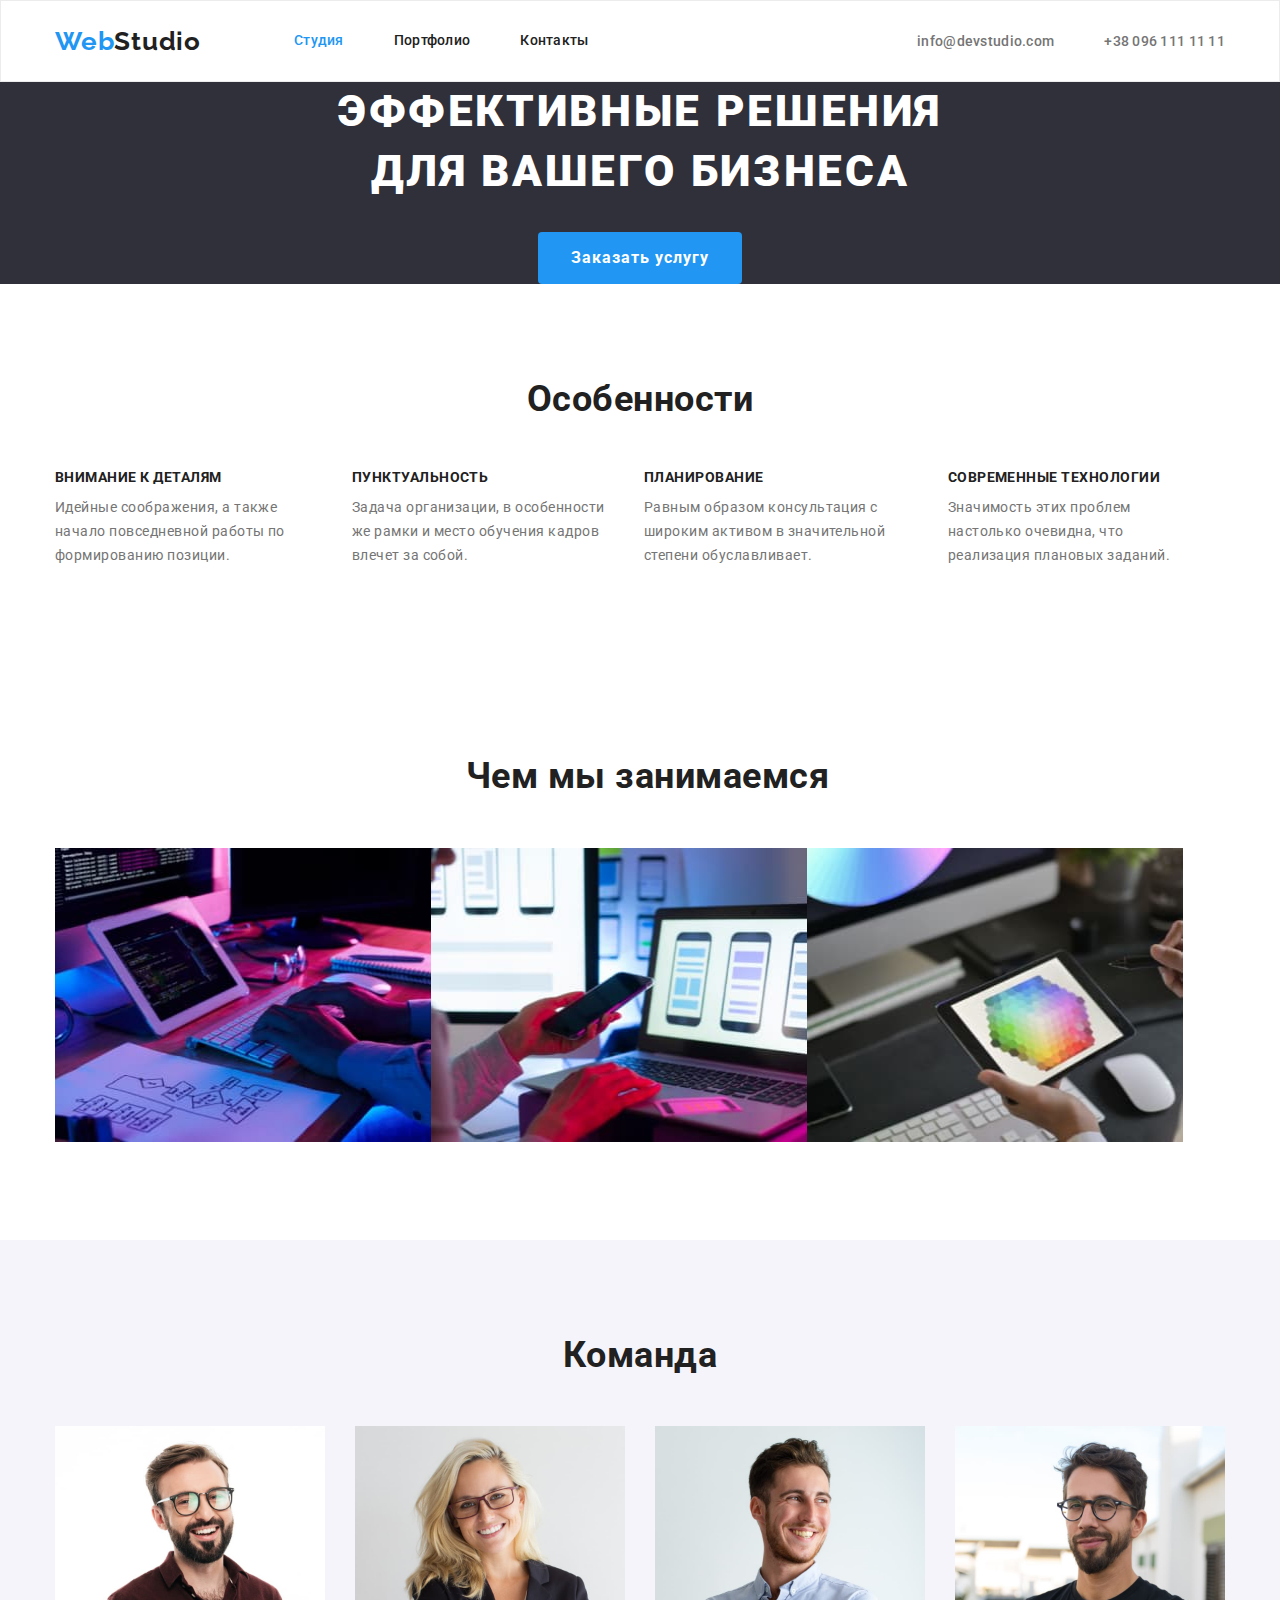
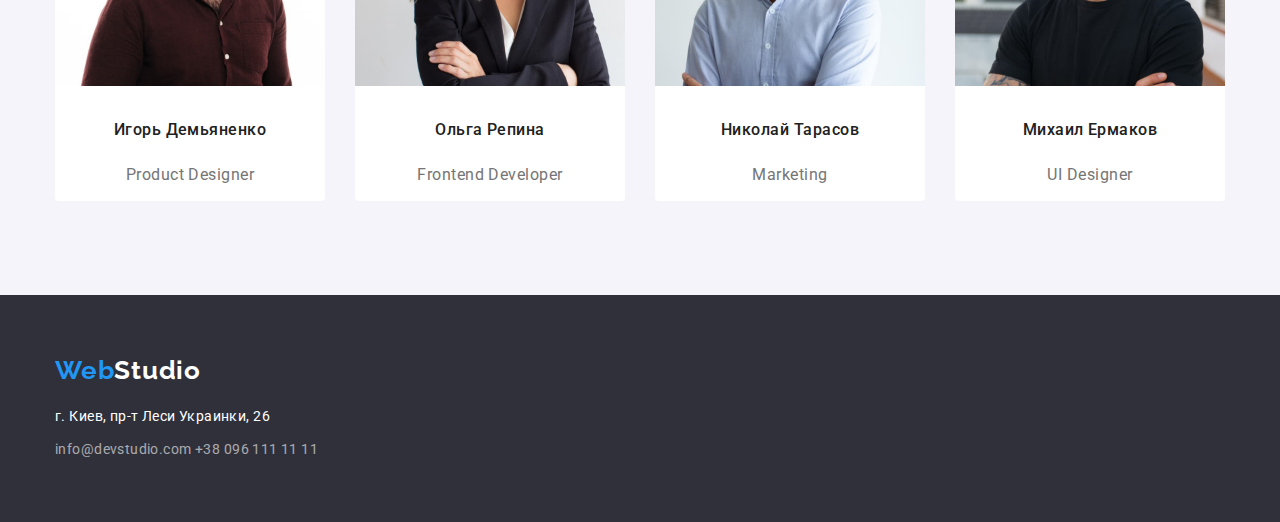
==== commit cfd5528f: "Добавляет блочную модель и геометрию элемента" ====
--- a/index.html
+++ b/index.html
@@ -12,7 +12,7 @@
 </head>
 <body>
     <!--Шапка-->
-    <header>
+    <header class="main">
     <div class="container">
         <nav class="page-header">
             <a href="./index.html" class="logo">Web<span class="accent">Studio</span></a>
@@ -28,7 +28,6 @@
             </ul>
         </nav>
     </div>
-
     </header>
     
   <main>
@@ -42,19 +41,19 @@
         <div class="container">
             <h2 class="section-title">Особенности</h2>
             <ul class="features list">
-                <li>
+                <li class="item">
                     <h3 class="title list">Внимание к деталям</h3>
                     <p class="text">Идейные соображения, а также начало повседневной работы по формированию позиции.</p>
                 </li>
-                <li>
+                <li class="item">
                     <h3 class="title">Пунктуальность</h3>
                     <p class="text">Задача организации, в особенности же рамки и место обучения кадров влечет за собой.</p>
                 </li>
-                <li>
+                <li class="item">
                     <h3 class="title">Планирование</h3>
                     <p class="text">Равным образом консультация с широким активом в значительной степени обуславливает.</p>
                 </li>
-                <li>
+                <li class="item">
                     <h3 class="title">Современные технологии</h3>
                     <p class="text">Значимость этих проблем настолько очевидна, что реализация плановых заданий.</p>
                 </li>
@@ -63,16 +62,16 @@
     </section>
     <!--Чем мы занимаемся-->
     <Section class="section">
-    <div class="container">
-                <h2 class="section-title work">Чем мы занимаемся</h2>
-                <ul class="list">
-                    <li>
+    <div class="container exam-sec">
+                <h2 class="work section-title">Чем мы занимаемся</h2>
+                <ul class="examples list">
+                    <li class="item">
                         <img src="./images/img1.jpg" alt="Графики" width="376" height="294" />
                     </li>
-                    <li>
+                    <li class="item">
                         <img src="./images/img2.jpg" alt="Дизайн" width="376" height="294" />
                     </li>
-                    <li>
+                    <li class="item">
                         <img src="./images/img3.jpg" alt="Графика" width="376" height="294" />
                     </li>
                 </ul>
@@ -82,23 +81,23 @@
     <section class="section team">
         <div class="container">
             <h2 class="section-title">Команда</h2>
-            <ul class="work list">
-                <li>
+            <ul class="command work list">
+                <li class="item border">
                     <img src="./images/photo1.jpg" alt="Игорь Демьянченко" width="270" height="260">
                     <h3 class="title">Игорь Демьяненко</h3>
                     <p class="text">Product Designer</p>
                 </li>
-                <li>
+                <li class="item border">
                     <img src="./images/photo2.jpg" alt="Ольга Репина" width="270" height="260">
                     <h3 class="title">Ольга Репина</h3>
                     <p class="text">Frontend Developer</p>
                 </li>
-                <li>
+                <li class="item border">
                     <img src="./images/photo3.jpg" alt="Николай Тарасов" width="270" height="260">
                     <h3 class="title">Николай Тарасов</h3>
                     <p class="text">Marketing</p>
                 </li>
-                <li>
+                <li class="item border">
                     <img src="./images/photo4.jpg" alt="Михаил Ермаков" width="270" height="260">
                     <h3 class="title">Михаил Ермаков</h3>
                     <p class="text">UI Designer</p>
@@ -120,4 +119,5 @@
         </div>
     </footer>
 </body>
-</html> +</html> 
+
--- a/css/styles.css
+++ b/css/styles.css
@@ -25,11 +25,14 @@
 }
 
 .container {
-    margin-left: auto;
-    margin-right: auto;
-    width: 1200px;
+        width: 1200px;
+        padding-left: 15px;
+        padding-right: 15px;
+        margin-left: auto;
+        margin-right: auto;
+
     
-    outline: 2px solid tomato;
+    /* outline: 2px solid tomato; */
 }
 
 .list {
@@ -40,6 +43,11 @@
 
 /* Section */
 
+.section {
+    padding-top: 94px;
+    padding-bottom: 94px;
+}
+
 .section-title {
     margin-top: 0;
     margin-bottom: 0;
@@ -70,6 +78,9 @@
 
 
 /* Page Header */
+.main {
+    border: 1px solid #ECECEC;
+}
 
 .page-header {
 display: flex;
@@ -154,6 +165,10 @@
     margin-right: 30px;
 }
 
+.features .item + .item {
+    margin-left: 30px;
+}
+
 .features .title {
     margin-top: 0;
     margin-bottom: 10px;
@@ -181,32 +196,60 @@
     padding-bottom: 94px;
 }
 
+/* Examples */
+.examples {
+    display: flex;
+}
+.examples .item {
+    width: calc((100%-30px)/3);
+}
+
+.exam-sec {
+    padding-right: 0;
+}
+
+.section-title {
+    margin-bottom: 50px;
+}
+
 /* Work */
-.section-title.work {
-    margin-bottom: 50px;
-}
+.command {
+    display: flex;
+    justify-content: space-between;
+}
+.border {
+    box-sizing: border-box;
+    border-radius: 0px 0px 4px 4px;
+    background-color: var(--white-color);
+}
+
+/* .work .item + .item {
+    padding-left: 30px;
+}  */
+
 
 .work .title {
     margin-top: 0;
     margin-bottom: 0px;
+    padding-top: 30px;
+    padding-bottom: 10px;
 
     color: var(--title-text-color);
 
     font-weight: 500;
     font-size: 16px;
     line-height: 1.19;
+    text-align: center;
 }
     
 .work .text {
     font-size: 16px;
     line-height: 1.19;
-}
-
+    text-align: center;
+}
 
 .team {
-    padding-top: 94px;
-    padding-bottom: 94px;
-    background-color: var(--secondary-bgc-color)
+    background-color: var(--secondary-bgc-color);
 }
 
 /* Button */
@@ -251,9 +294,15 @@
 /* Footer */
 
 .footer {
+    padding-top: 60px;
+    padding-bottom: 60px;
     background-color: var(--hero-bgc-color);
 }
+
 .address {
+    margin-bottom: 9px;
+    margin-top: 20px;
+
     color: var(--white-color);
 
     font-style: normal;
@@ -282,11 +331,13 @@
     text-decoration: none;
 }
 
+
 /* Page Portfolio */
 .buttons-list{
     display: flex;
     align-items: center;
     justify-content: center;
+    margin-bottom: 34px;
 }
 
 .buttons-list .item + .item {
@@ -297,6 +348,7 @@
     display: flex;
     flex-wrap: wrap;
 }
+
 .foto .title {
     color: var(--title-text-color);
 }
@@ -314,6 +366,8 @@
     letter-spacing: 0.03em;
 }
 
+/* Buttons Portfolio */
+
 .button-portfolio {
     color: var(--title-text-color);
     background-color: var(--secondary-bgc-color);
@@ -335,4 +389,18 @@
     background-color: var(--accent-color);
 }
 
-
+.foto-elements {
+    width: 370px;
+    margin-right: 30px;
+    margin-bottom: 30px;
+
+    border: 1px solid #EEEEEE;
+}
+
+.foto-elements:nth-child(3n) {
+    margin-right: 0;
+}
+
+.foto-elements:nth-last-child(-n + 3) {
+    margin-bottom: 0;
+}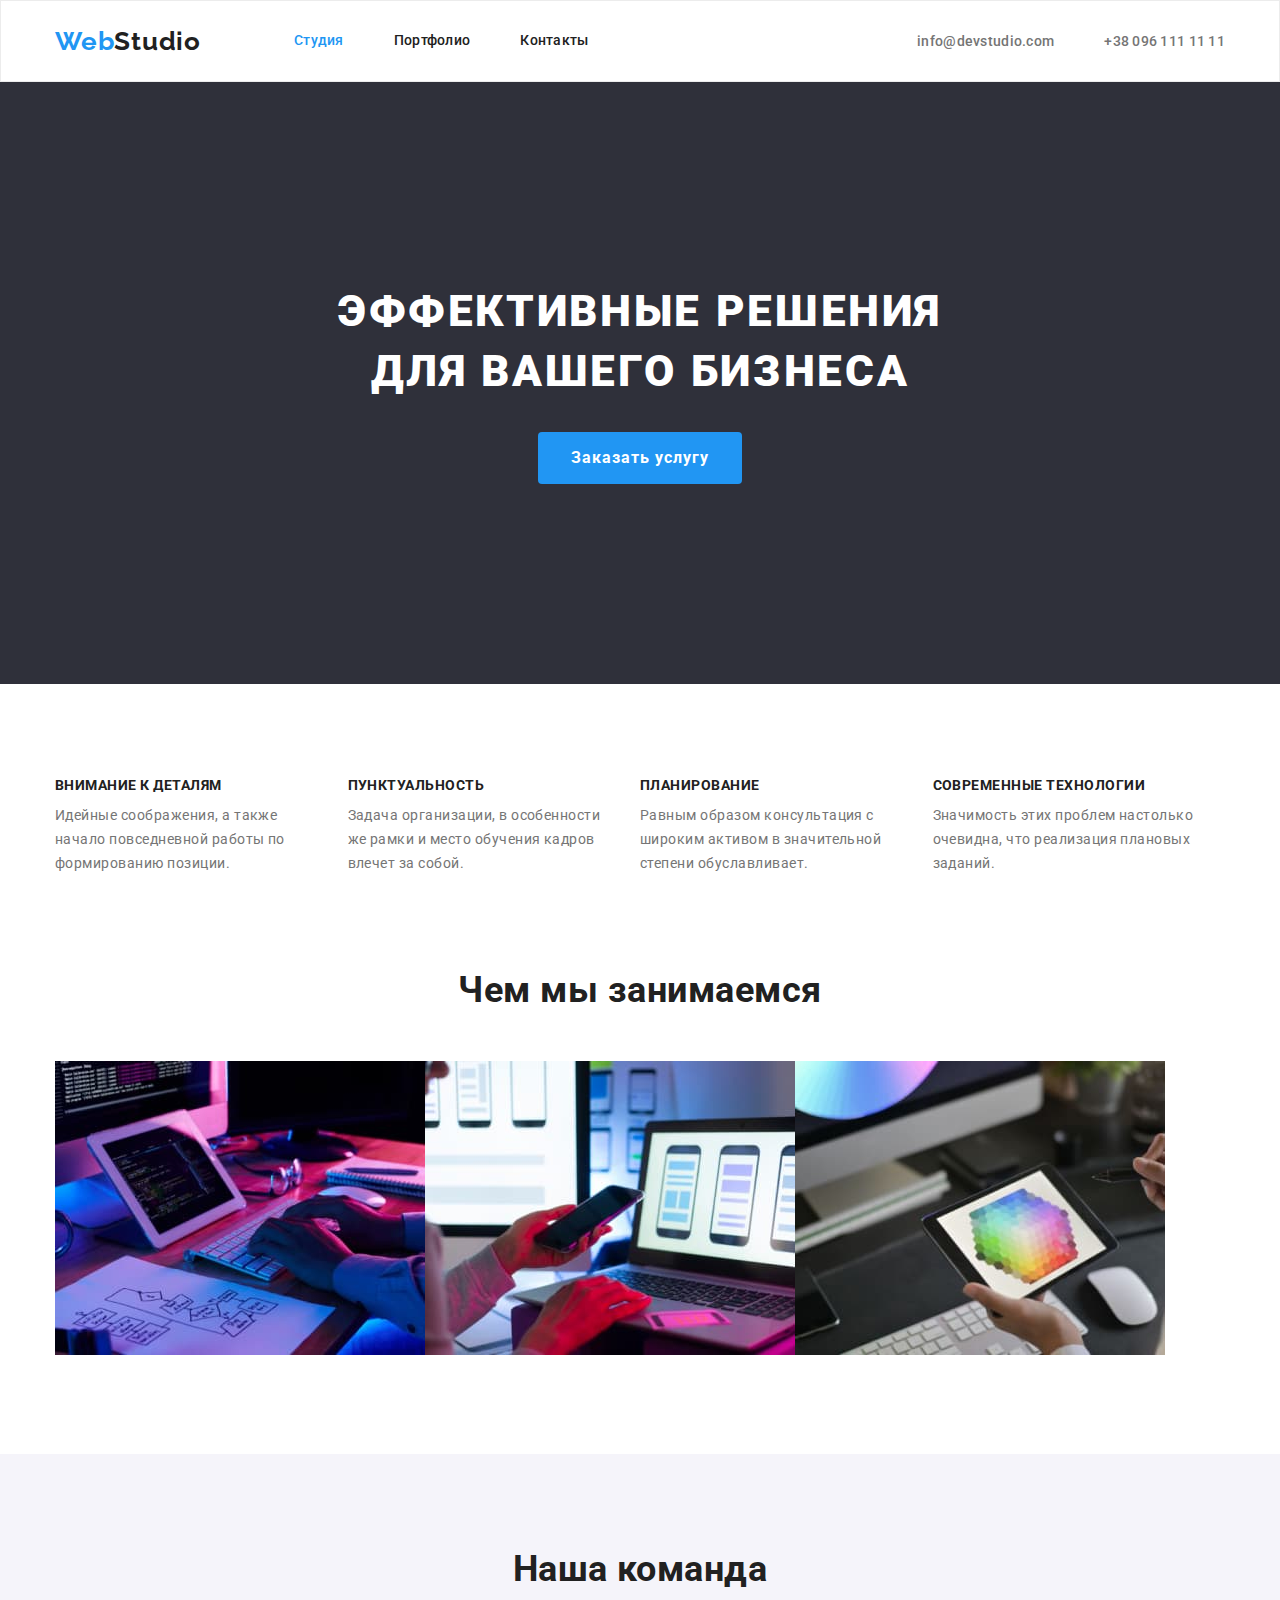
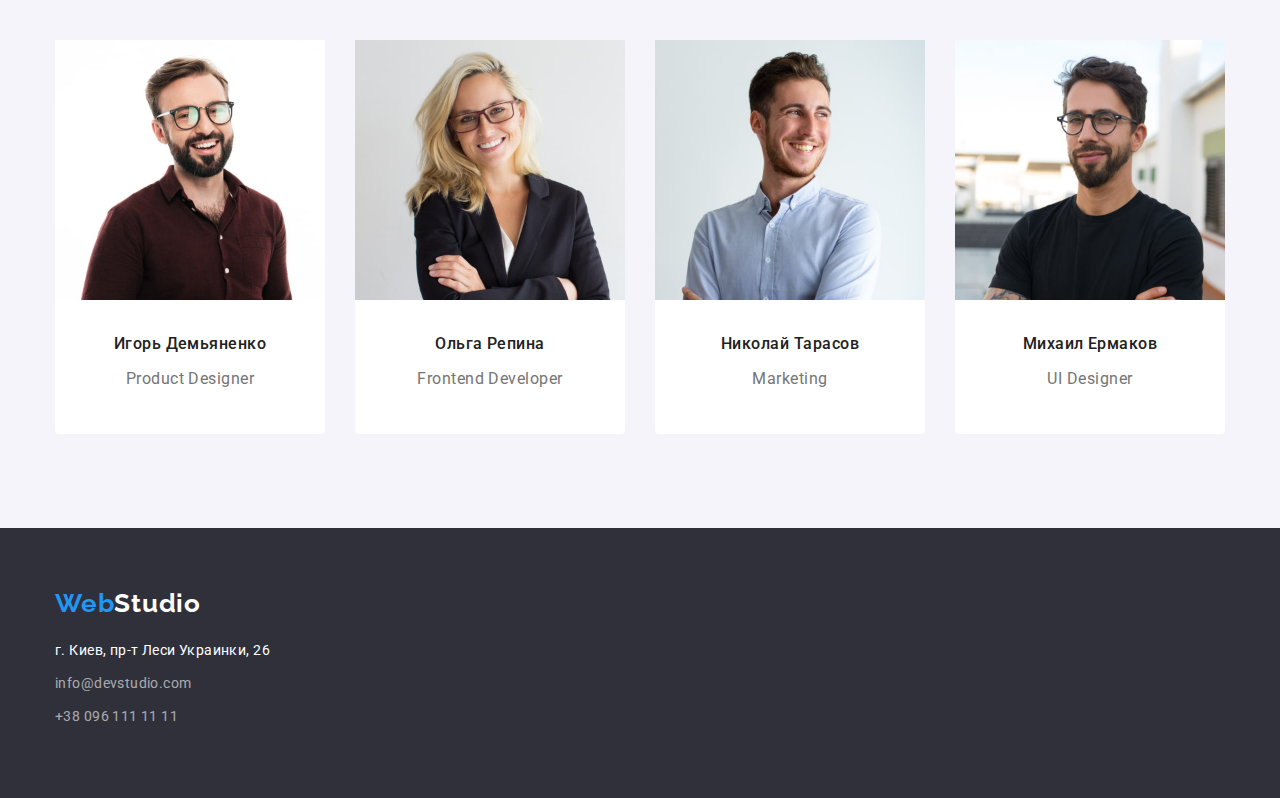
==== commit 35c62fa8: "Добавляет блочную модель и геометрию" ====
--- a/index.html
+++ b/index.html
@@ -39,7 +39,7 @@
     <!--Особенности-->
     <section class="section-features">
         <div class="container">
-            <h2 class="section-title">Особенности</h2>
+            <h2 class="section-title none">Особенности</h2>
             <ul class="features list">
                 <li class="item">
                     <h3 class="title list">Внимание к деталям</h3>
@@ -62,17 +62,17 @@
     </section>
     <!--Чем мы занимаемся-->
     <Section class="section">
-    <div class="container exam-sec">
+    <div class="container">
                 <h2 class="work section-title">Чем мы занимаемся</h2>
                 <ul class="examples list">
                     <li class="item">
-                        <img src="./images/img1.jpg" alt="Графики" width="376" height="294" />
+                        <img src="./images/img1.jpg" alt="Графики" width="370" height="294" />
                     </li>
                     <li class="item">
-                        <img src="./images/img2.jpg" alt="Дизайн" width="376" height="294" />
+                        <img src="./images/img2.jpg" alt="Дизайн" width="370" height="294" />
                     </li>
                     <li class="item">
-                        <img src="./images/img3.jpg" alt="Графика" width="376" height="294" />
+                        <img src="./images/img3.jpg" alt="Графика" width="370" height="294" />
                     </li>
                 </ul>
     </div>
@@ -80,27 +80,35 @@
       <!--Команда-->
     <section class="section team">
         <div class="container">
-            <h2 class="section-title">Команда</h2>
+            <h2 class="section-title">Наша команда</h2>
             <ul class="command work list">
                 <li class="item border">
                     <img src="./images/photo1.jpg" alt="Игорь Демьянченко" width="270" height="260">
-                    <h3 class="title">Игорь Демьяненко</h3>
-                    <p class="text">Product Designer</p>
+                    <div class="team-name">
+                        <h3 class="title">Игорь Демьяненко</h3>
+                        <p class="text">Product Designer</p>
+                    </div>
                 </li>
                 <li class="item border">
                     <img src="./images/photo2.jpg" alt="Ольга Репина" width="270" height="260">
-                    <h3 class="title">Ольга Репина</h3>
-                    <p class="text">Frontend Developer</p>
+                    <div class="team-name">
+                        <h3 class="title">Ольга Репина</h3>
+                        <p class="text">Frontend Developer</p>
+                    </div>
                 </li>
                 <li class="item border">
                     <img src="./images/photo3.jpg" alt="Николай Тарасов" width="270" height="260">
-                    <h3 class="title">Николай Тарасов</h3>
-                    <p class="text">Marketing</p>
+                    <div class="team-name">
+                        <h3 class="title">Николай Тарасов</h3>
+                        <p class="text">Marketing</p>
+                    </div>
                 </li>
                 <li class="item border">
                     <img src="./images/photo4.jpg" alt="Михаил Ермаков" width="270" height="260">
-                    <h3 class="title">Михаил Ермаков</h3>
-                    <p class="text">UI Designer</p>
+                    <div class="team-name">
+                        <h3 class="title">Михаил Ермаков</h3>
+                        <p class="text">UI Designer</p>
+                    </div>
                 </li>
             </ul>
         </div>
--- a/css/styles.css
+++ b/css/styles.css
@@ -35,6 +35,10 @@
     /* outline: 2px solid tomato; */
 }
 
+.none {
+    display: none;
+}
+
 .list {
     padding: 0;
     margin: 0;
@@ -140,6 +144,8 @@
 /* Hero */
 .hero {
     text-align: center;
+    padding-top: 200px;
+    padding-bottom: 200px;
 
     background-color: var(--hero-bgc-color);
 }
@@ -168,6 +174,9 @@
 .features .item + .item {
     margin-left: 30px;
 }
+.features .item {
+    width: 270px;
+}
 
 .features .title {
     margin-top: 0;
@@ -193,7 +202,7 @@
 
 .section-features {
     padding-top: 94px;
-    padding-bottom: 94px;
+    padding-bottom: 0;
 }
 
 /* Examples */
@@ -204,10 +213,6 @@
     width: calc((100%-30px)/3);
 }
 
-.exam-sec {
-    padding-right: 0;
-}
-
 .section-title {
     margin-bottom: 50px;
 }
@@ -215,25 +220,32 @@
 /* Work */
 .command {
     display: flex;
-    justify-content: space-between;
-}
+    /* justify-content: space-between; */
+}
+
+.command .item + .item {
+    margin-left: 30px;
+}
+
 .border {
     box-sizing: border-box;
     border-radius: 0px 0px 4px 4px;
     background-color: var(--white-color);
 }
 
+.team-name {
+    padding-top: 30px;
+    padding-bottom: 30px;
+}
+
 /* .work .item + .item {
     padding-left: 30px;
 }  */
 
-
 .work .title {
     margin-top: 0;
     margin-bottom: 0px;
-    padding-top: 30px;
-    padding-bottom: 10px;
-
+    
     color: var(--title-text-color);
 
     font-weight: 500;
@@ -316,6 +328,9 @@
 }
 
 .footer-nav {
+    display: block;
+    margin-bottom: 9px;
+
     color: rgba(255, 255, 255, 0.6);
 
     font-style: normal;
@@ -337,7 +352,7 @@
     display: flex;
     align-items: center;
     justify-content: center;
-    margin-bottom: 34px;
+    margin-bottom: 50px;
 }
 
 .buttons-list .item + .item {
@@ -351,9 +366,7 @@
 
 .foto .title {
     color: var(--title-text-color);
-}
-
-.foto .title {
+
     font-weight: 700;
     font-size: 18px;
     line-height: 2;
@@ -366,9 +379,15 @@
     letter-spacing: 0.03em;
 }
 
+.foto-name {
+    padding: 20px 24px;
+}
+
 /* Buttons Portfolio */
 
 .button-portfolio {
+   padding: 6px 22px;
+
     color: var(--title-text-color);
     background-color: var(--secondary-bgc-color);
     border-color: var(--secondary-bgc-color);
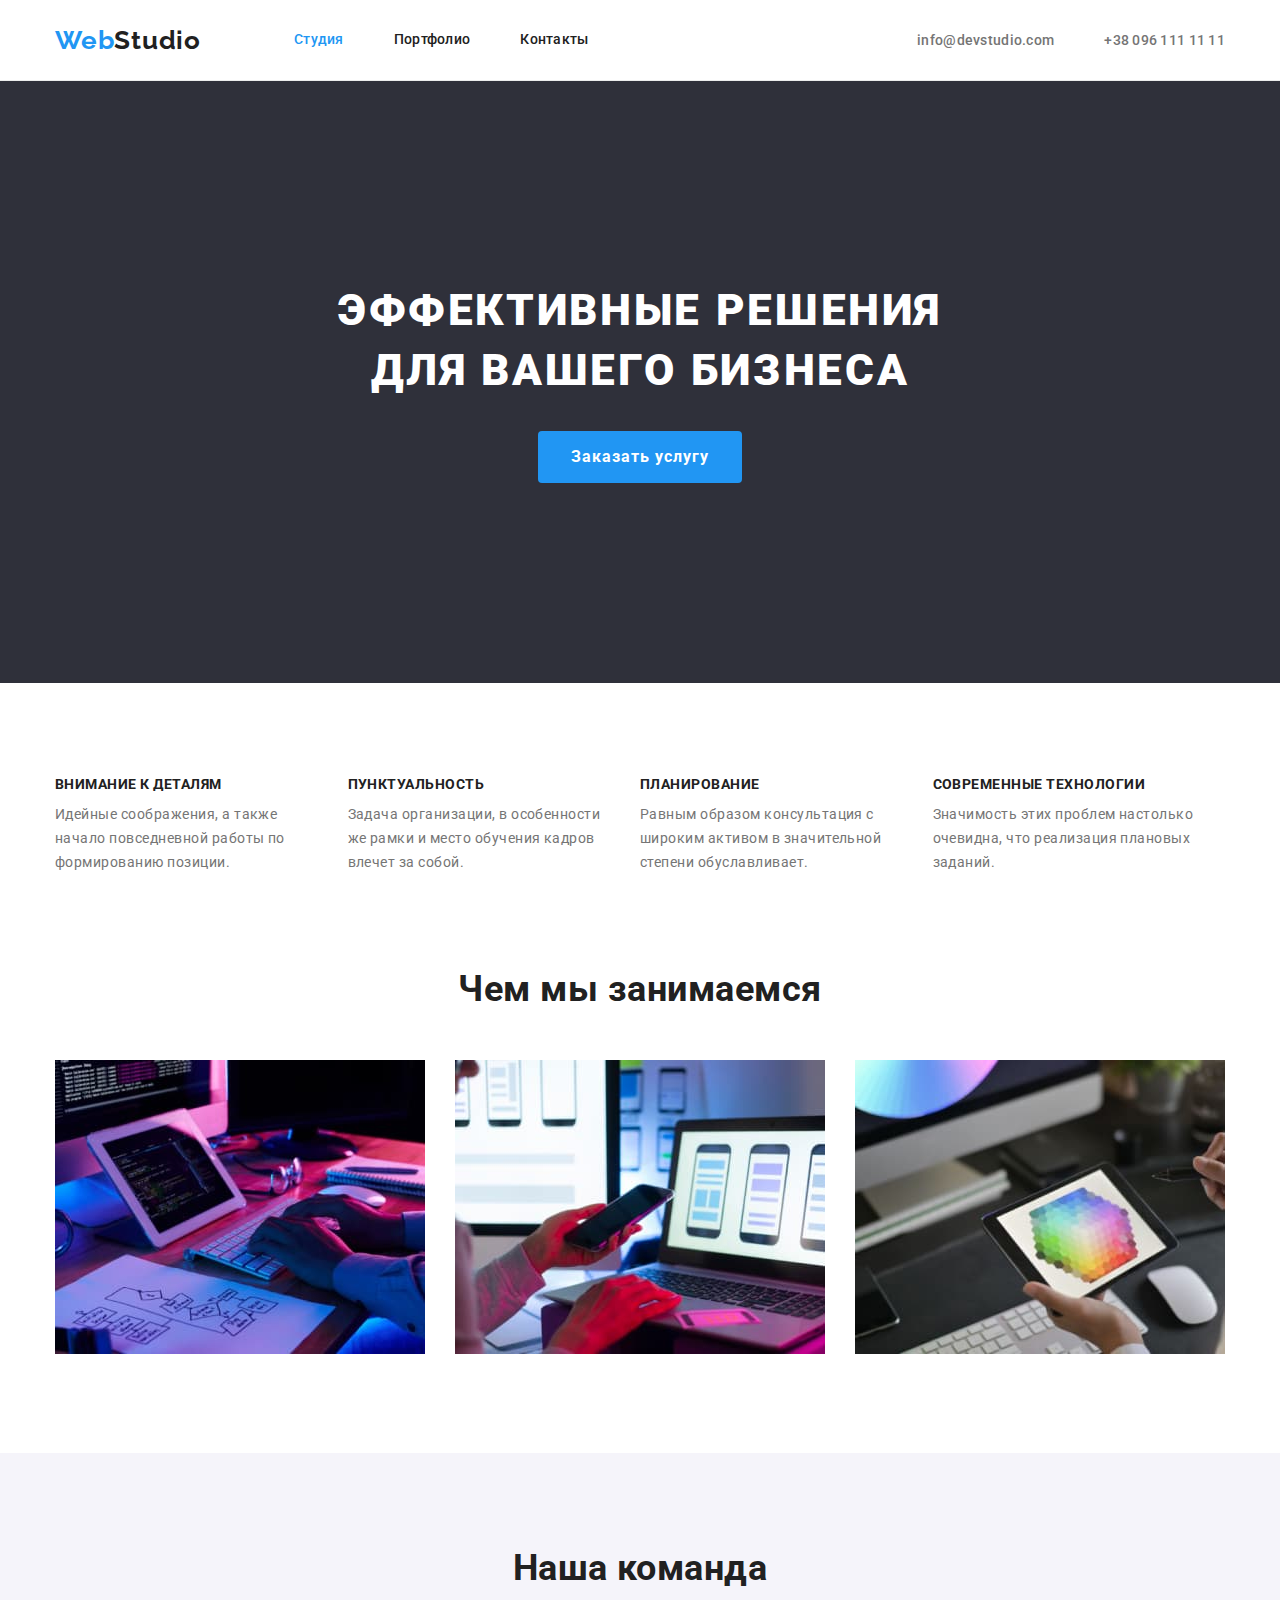
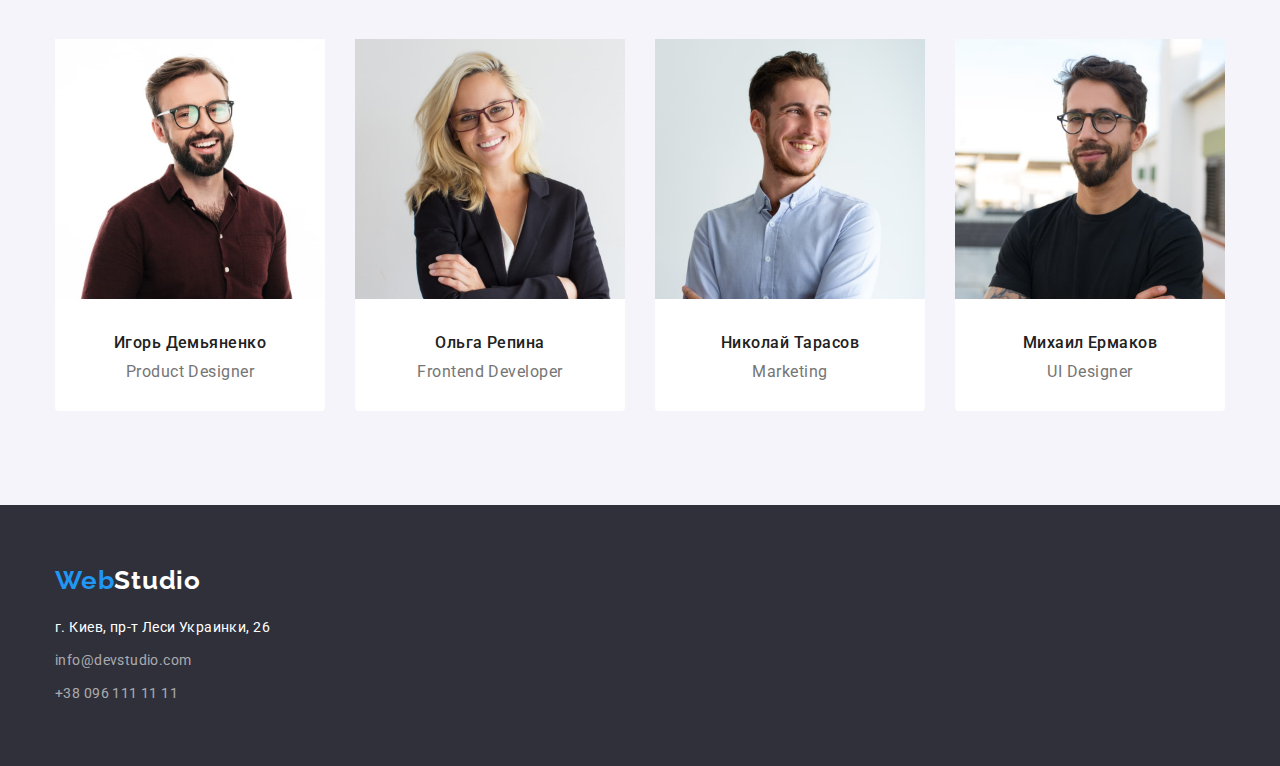
==== commit bf637dcb: "Добавляет стили и сетку елементов" ====
--- a/index.html
+++ b/index.html
@@ -121,7 +121,7 @@
             <a href="./index.html" class="logo">Web<span class="footer-accent">Studio</span></a>
             <address class="address">г. Киев, пр-т Леси Украинки, 26</address>
             <address class="footer-nav">
-                <a href="mailto:info@devstudio.com" class="footer-nav link">info@devstudio.com</a>
+                <a href="mailto:info@devstudio.com" class="footer-nav footer-nav-mail link">info@devstudio.com</a>
                 <a href="" class="footer-nav link">+38 096 111 11 11</a>
             </address>
         </div>
--- a/css/styles.css
+++ b/css/styles.css
@@ -83,7 +83,7 @@
 
 /* Page Header */
 .main {
-    border: 1px solid #ECECEC;
+    border-bottom: 1px solid #ECECEC;
 }
 
 .page-header {
@@ -209,8 +209,9 @@
 .examples {
     display: flex;
 }
-.examples .item {
-    width: calc((100%-30px)/3);
+.examples .item + .item {
+    /* width: calc((100% - 60px) / 3); */
+    margin-left: 30px;
 }
 
 .section-title {
@@ -238,13 +239,11 @@
     padding-bottom: 30px;
 }
 
-/* .work .item + .item {
-    padding-left: 30px;
-}  */
 
 .work .title {
     margin-top: 0;
     margin-bottom: 0px;
+    padding-bottom: 10px;
     
     color: var(--title-text-color);
 
@@ -255,6 +254,9 @@
 }
     
 .work .text {
+    margin-top: 0;
+    margin-bottom: 0px;
+
     font-size: 16px;
     line-height: 1.19;
     text-align: center;
@@ -329,8 +331,7 @@
 
 .footer-nav {
     display: block;
-    margin-bottom: 9px;
-
+    
     color: rgba(255, 255, 255, 0.6);
 
     font-style: normal;
@@ -346,18 +347,12 @@
     text-decoration: none;
 }
 
+.footer-nav-mail {
+    margin-bottom: 9px;
+}
+
 
 /* Page Portfolio */
-.buttons-list{
-    display: flex;
-    align-items: center;
-    justify-content: center;
-    margin-bottom: 50px;
-}
-
-.buttons-list .item + .item {
-    margin-left: 8px;
-}
 
 .foto {
     display: flex;
@@ -365,6 +360,9 @@
 }
 
 .foto .title {
+    margin-top: 0;
+    margin-bottom: 0px;
+    padding-bottom: 4px;
     color: var(--title-text-color);
 
     font-weight: 700;
@@ -379,8 +377,29 @@
     letter-spacing: 0.03em;
 }
 
+.foto p {
+    margin-top: 0;
+    margin-bottom: 0;
+}
+
 .foto-name {
     padding: 20px 24px;
+}
+
+.foto-elements {
+    width: 370px;
+    margin-right: 30px;
+    margin-bottom: 30px;
+
+    border: 1px solid #EEEEEE;
+}
+
+.foto-elements:nth-child(3n) {
+    margin-right: 0;
+}
+
+.foto-elements:nth-last-child(-n + 3) {
+    margin-bottom: 0;
 }
 
 /* Buttons Portfolio */
@@ -408,18 +427,13 @@
     background-color: var(--accent-color);
 }
 
-.foto-elements {
-    width: 370px;
-    margin-right: 30px;
-    margin-bottom: 30px;
-
-    border: 1px solid #EEEEEE;
-}
-
-.foto-elements:nth-child(3n) {
-    margin-right: 0;
-}
-
-.foto-elements:nth-last-child(-n + 3) {
-    margin-bottom: 0;
+.buttons-list {
+    display: flex;
+    align-items: center;
+    justify-content: center;
+    margin-bottom: 50px;
+}
+
+.buttons-list .item+.item {
+    margin-left: 8px;
 }